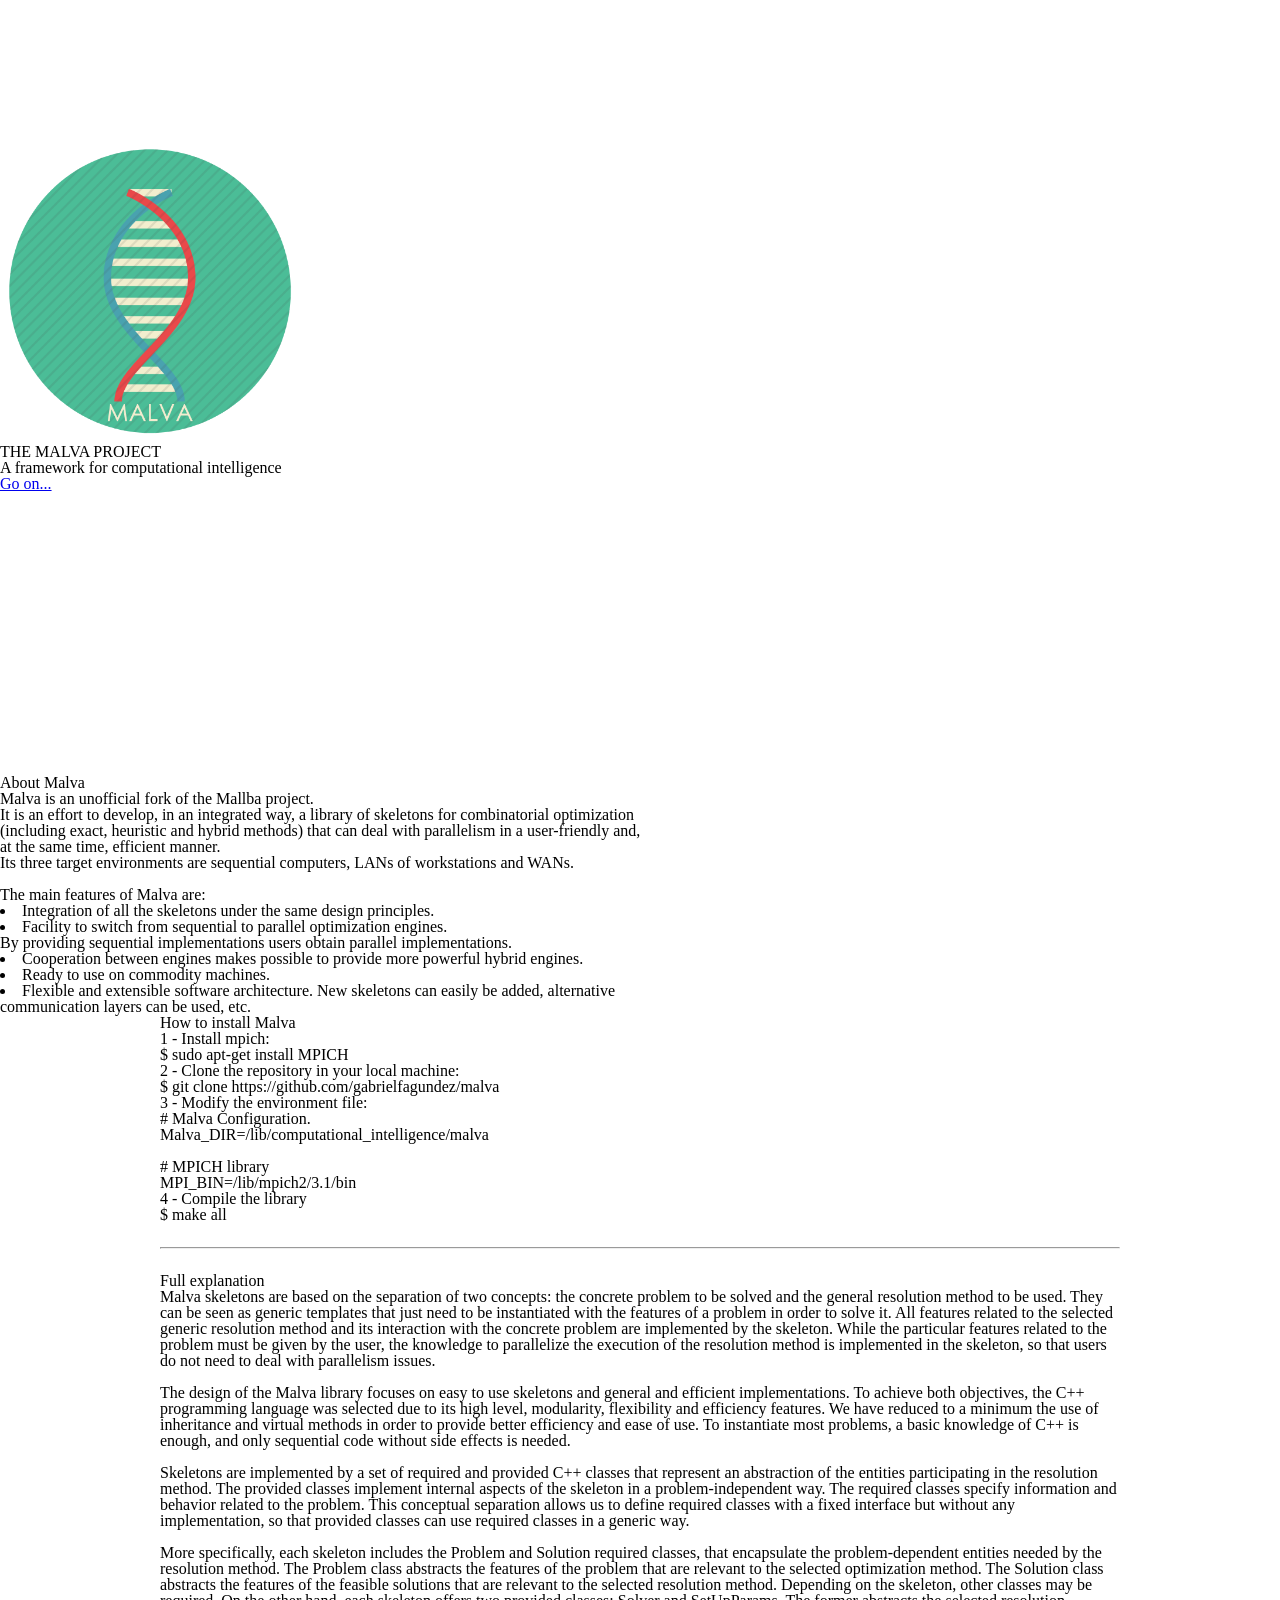
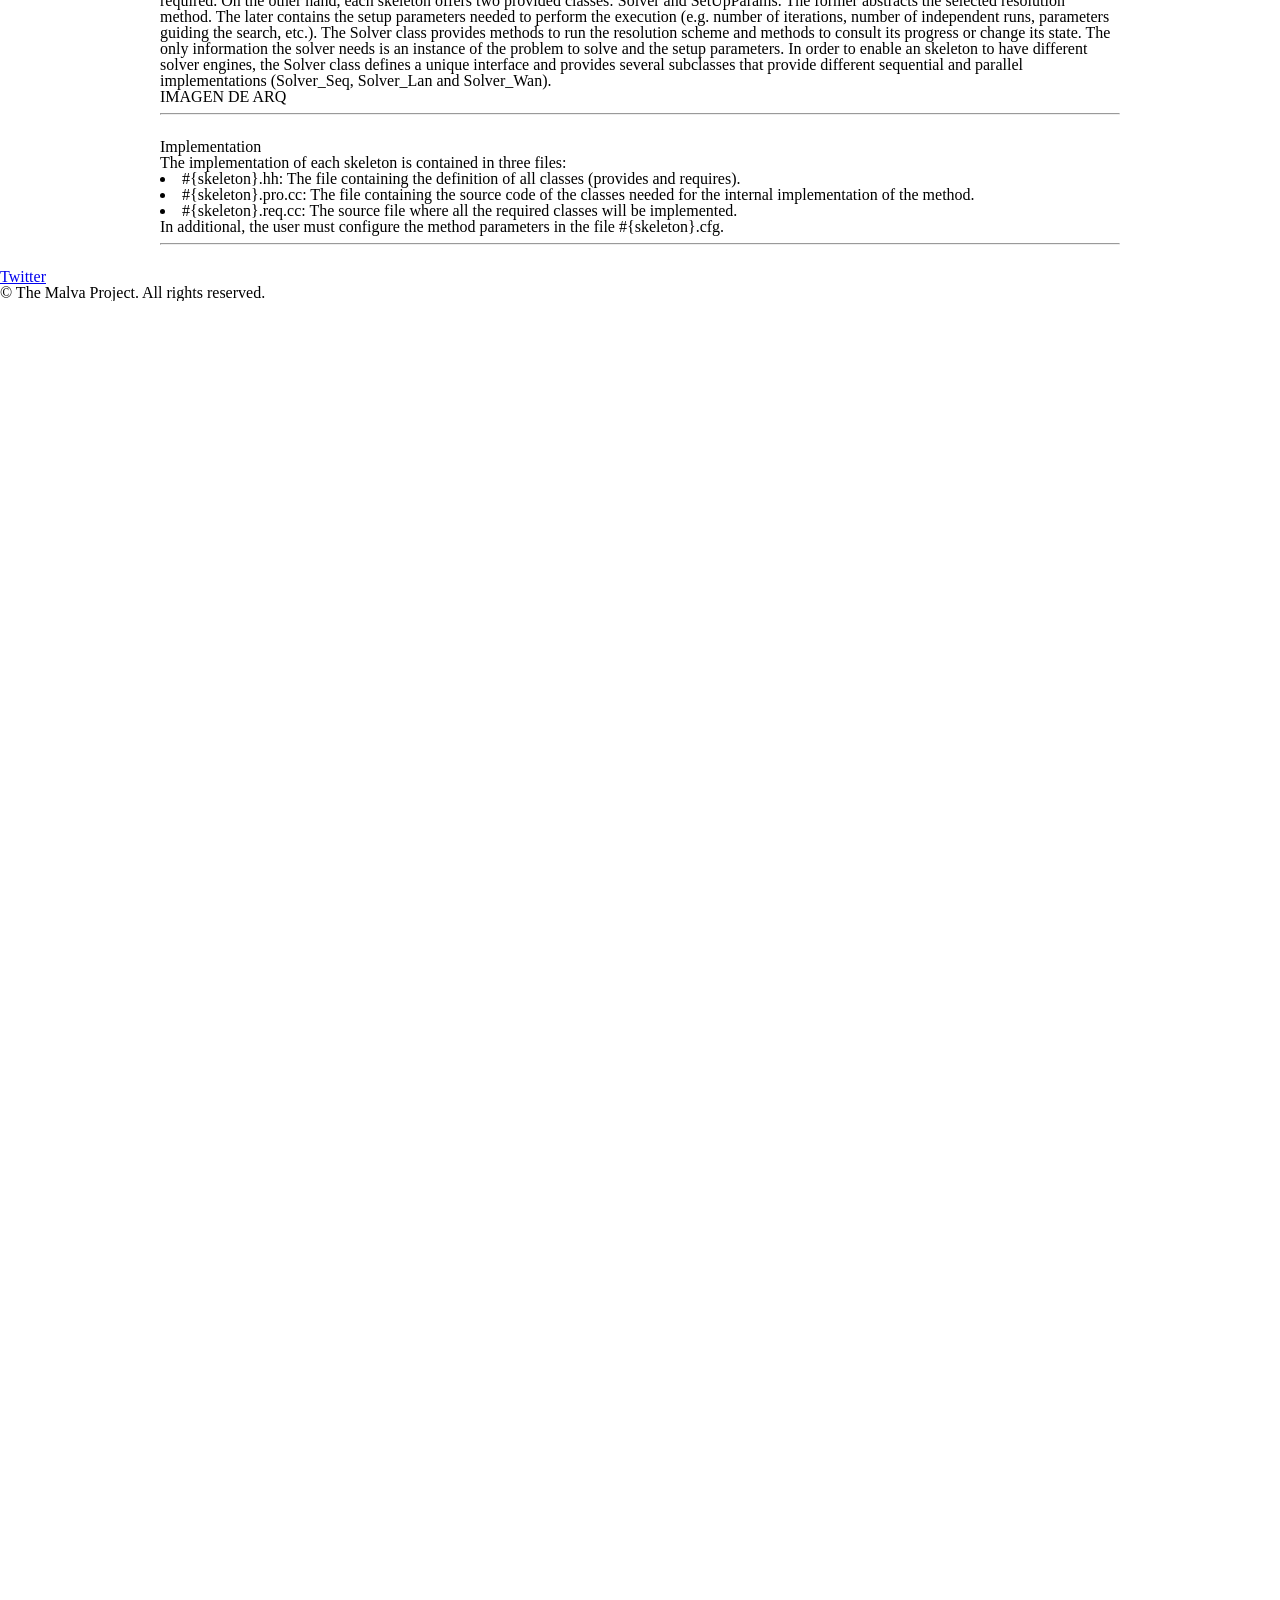
==== index.html @ e1593928 "Reorder second section" ====
<!DOCTYPE HTML>
<html>
	<head>
		<title>The Malva Project</title>
		<meta http-equiv="content-type" content="text/html; charset=utf-8" />
		<meta name="description" content="" />
		<meta name="keywords" content="" />
		<link href="http://fonts.googleapis.com/css?family=Source+Sans+Pro:300,400,600,300italic" rel="stylesheet" type="text/css" />
		<!--[if lte IE 8]><script src="css/ie/html5shiv.js"></script><![endif]-->
		<script src="js/jquery.min.js"></script>
		<script src="js/jquery.poptrox.min.js"></script>
		<script src="js/skel.min.js"></script>
		<script src="js/init.js"></script>
		<noscript>
			<link rel="stylesheet" href="css/skel-noscript.css" />
			<link rel="stylesheet" href="css/style.css" />
		</noscript>
		<!--[if lte IE 8]><link rel="stylesheet" href="css/ie/v8.css" /><![endif]-->
	</head>
	<body>

		<!-- Header -->
			<section id="header">
				<header>
                    <img src="images/malva/malva_icon.png" width="300px" height="300px">
					<h1>THE MALVA PROJECT</h1>
					<p>A framework for computational intelligence</p>
				</header>
				<footer>
					<a href="#banner" class="button style2 scrolly scrolly-centered">Go on...</a>
				</footer>
			</section>
		
		<!-- Banner -->
			<section id="banner">
				<header>
					<h2>About Malva</h2>
				</header>
				<p>
                    Malva is an unofficial fork of the Mallba project. <br/>
                    It is an effort to develop, in an integrated way, a library of skeletons for combinatorial optimization <br/>
                    (including exact, heuristic and hybrid methods) that can deal with parallelism in a user-friendly and, <br/>
                    at the same time, efficient manner.
                    <br/>
                    Its three target environments are sequential computers, LANs of workstations and WANs.
				</p>
                <br>

                <h3>The main features of Malva are:</h3>

                <li>Integration of all the skeletons under the same design principles.</li>
                <li>Facility to switch from sequential to parallel optimization engines. <br />
                    By providing sequential implementations users obtain parallel implementations.</li>
                <li>Cooperation between engines makes possible to provide more powerful hybrid engines.</li>
                <li>Ready to use on commodity machines.</li>
                <li>Flexible and extensible software architecture. New skeletons can easily be added, alternative <br />
                    communication layers can be used, etc.</li>

			</section>
		
		<!-- Generic -->

			<article class="container box style3">
				<header>
					<h2>How to install Malva</h2>
				</header>
                <p>1 - Install mpich:</p>
                <div class="with-border">
                    $ sudo apt-get install MPICH
                </div>

                <p>2 - Clone the repository in your local machine:</p>
                <div class="with-border">
                    $ git clone https://github.com/gabrielfagundez/malva
                </div>

                <p>3 - Modify the environment file:</p>
                <div class="with-border">
                    # Malva Configuration.<br/>
                    Malva_DIR=/lib/computational_intelligence/malva<br/>
                    <br/>
                    # MPICH library<br/>
                    MPI_BIN=/lib/mpich2/3.1/bin<br/>
                </div>

                <p>4 - Compile the library</p>
                <div class="with-border">
                    $ make all
                </div>

                <br/>
                <hr />
                <br/>

				<section>
                    <header>
                        <h2>Full explanation</h2>
                    </header>

                    <div class="full-explanation">
                        Malva skeletons are based on the separation of two concepts: the concrete problem to be solved and
                        the general resolution method to be used. They can be seen as generic templates that just need
                        to be instantiated with the features of a problem in order to solve it. All features related to
                        the selected generic resolution method and its interaction with the concrete problem are
                        implemented by the skeleton. While the particular features related to the problem must be given
                        by the user, the knowledge to parallelize the execution of the resolution method is implemented
                        in the skeleton, so that users do not need to deal with parallelism issues.

                        <br />
                        <br />
                        The design of the Malva library focuses on easy to use skeletons and general and efficient
                        implementations. To achieve both objectives, the C++ programming language was selected due to
                        its high level, modularity, flexibility and efficiency features. We have reduced to a minimum
                        the use of inheritance and virtual methods in order to provide better efficiency and ease of use.
                        To instantiate most problems, a basic knowledge of C++ is enough, and only sequential code
                        without side effects is needed.

                        <br />
                        <br />
                        Skeletons are implemented by a set of required and provided C++ classes that represent an
                        abstraction of the entities participating in the resolution method. The provided classes
                        implement internal aspects of the skeleton in a problem-independent way. The required classes
                        specify information and behavior related to the problem. This conceptual separation allows us
                        to define required classes with a fixed interface but without any implementation, so that provided
                        classes can use required classes in a generic way.

                        <br />
                        <br />
                        More specifically, each skeleton includes the Problem and Solution required classes, that
                        encapsulate the problem-dependent entities needed by the resolution method. The Problem class
                        abstracts the features of the problem that are relevant to the selected optimization method.
                        The Solution class abstracts the features of the feasible solutions that are relevant to the
                        selected resolution method. Depending on the skeleton, other classes may be required. On the
                        other hand, each skeleton offers two provided classes: Solver and SetUpParams. The former abstracts
                        the selected resolution method. The later contains the setup parameters needed to perform the
                        execution (e.g. number of iterations, number of independent runs, parameters guiding the search,
                        etc.). The Solver class provides methods to run the resolution scheme and methods to consult
                        its progress or change its state. The only information the solver needs is an instance of the
                        problem to solve and the setup parameters. In order to enable an skeleton to have different
                        solver engines, the Solver class defines a unique interface and provides several subclasses
                        that provide different sequential and parallel implementations (Solver_Seq, Solver_Lan and Solver_Wan).

                        <br />

                        IMAGEN DE ARQ
                    </div>
				</section>

                <hr />
                <br/>


                <section>
					<header>
						<h3>Implementation</h3>
					</header>
                    <div class="full-explanation">
                        <strong>The implementation of each skeleton is contained in three files:</strong>
                        <li>#{skeleton}.hh: The file containing the definition of all classes (provides and requires).</li>
                        <li>#{skeleton}.pro.cc: The file containing the source code of the classes needed for the  internal
                            implementation of the method.</li>
                        <li>#{skeleton}.req.cc: The source file where all the required classes will be implemented.</li>
                        In additional, the user must configure the method parameters in the file #{skeleton}.cfg.</li>
                    </div>

				</section>

                <hr />
                <br/>
			</article>

		
		<section id="footer">
			<ul class="icons">
				<li><a href="http://twitter.com/TheMalvaProject" class="fa fa-twitter solo"><span>Twitter</span></a></li>
				<!--<li><a href="#" class="fa fa-facebook solo"><span>Facebook</span></a></li>-->
				<!--<li><a href="#" class="fa fa-google-plus solo"><span>Google+</span></a></li>-->
				<!--<li><a href="#" class="fa fa-pinterest solo"><span>Pinterest</span></a></li>-->
				<!--<li><a href="#" class="fa fa-dribbble solo"><span>Dribbble</span></a></li>-->
				<!--<li><a href="#" class="fa fa-linkedin solo"><span>LinkedIn</span></a></li>-->
			</ul>
			<div class="copyright">
				<ul class="menu">
					<li>&copy; The Malva Project. All rights reserved.</li>
				</ul>
			</div>
		</section>
	</body>
</html>
---- css/skel-noscript.css ----
/* Resets (http://meyerweb.com/eric/tools/css/reset/ | v2.0 | 20110126 | License: none (public domain)) */

	html,body,div,span,applet,object,iframe,h1,h2,h3,h4,h5,h6,p,blockquote,pre,a,abbr,acronym,address,big,cite,code,del,dfn,em,img,ins,kbd,q,s,samp,small,strike,strong,sub,sup,tt,var,b,u,i,center,dl,dt,dd,ol,ul,li,fieldset,form,label,legend,table,caption,tbody,tfoot,thead,tr,th,td,article,aside,canvas,details,embed,figure,figcaption,footer,header,hgroup,menu,nav,output,ruby,section,summary,time,mark,audio,video{margin:0;padding:0;border:0;font-size:100%;font:inherit;vertical-align:baseline;}article,aside,details,figcaption,figure,footer,header,hgroup,menu,nav,section{display:block;}body{line-height:1;}ol,ul{list-style:none;}blockquote,q{quotes:none;}blockquote:before,blockquote:after,q:before,q:after{content:'';content:none;}table{border-collapse:collapse;border-spacing:0;}body{-webkit-text-size-adjust:none}

/* Box Model */

	*, *:before, *:after {
		-moz-box-sizing: border-box;
		-webkit-box-sizing: border-box;
		-o-box-sizing: border-box;
		-ms-box-sizing: border-box;
		box-sizing: border-box;
	}

/* Container */

	body {
		min-width: 1200px;
	}

	.container {
		width: 1200px;
		margin-left: auto;
		margin-right: auto;
	}

	/* Modifiers */
	
		.container.small {
			width: 900px;
		}

		.container.big {
			width: 100%;
			max-width: 1500px;
			min-width: 1200px;
		}

/* Grid */

	/* Cells */

		.\31 2u { width: 100% }
		.\31 1u { width: 91.6666666667% }
		.\31 0u { width: 83.3333333333% }
		.\39 u { width: 75% }
		.\38 u { width: 66.6666666667% }
		.\37 u { width: 58.3333333333% }
		.\36 u { width: 50% }
		.\35 u { width: 41.6666666667% }
		.\34 u { width: 33.3333333333% }
		.\33 u { width: 25% }
		.\32 u { width: 16.6666666667% }
		.\31 u { width: 8.3333333333% }
		.\-11u { margin-left: 91.6666666667% }
		.\-10u { margin-left: 83.3333333333% }
		.\-9u { margin-left: 75% }
		.\-8u { margin-left: 66.6666666667% }
		.\-7u { margin-left: 58.3333333333% }
		.\-6u { margin-left: 50% }
		.\-5u { margin-left: 41.6666666667% }
		.\-4u { margin-left: 33.3333333333% }
		.\-3u { margin-left: 25% }
		.\-2u { margin-left: 16.6666666667% }
		.\-1u { margin-left: 8.3333333333% }

		.row > * {
			padding: 50px 0 0 50px;
			float: left;
			-moz-box-sizing: border-box;
			-webkit-box-sizing: border-box;
			-o-box-sizing: border-box;
			-ms-box-sizing: border-box;
			box-sizing: border-box;
		}

		.row + .row > * {
			padding-top: 50px;
		}

		.row {
			margin-left: -50px;
		}

	/* Rows */

		.row:after {
			content: '';
			display: block;
			clear: both;
			height: 0;
		}

		.row:first-child > * {
			padding-top: 0;
		}

		.row > * {
			padding-top: 0;
		}

		/* Modifiers */

			/* Flush */

				.row.flush {
					margin-left: 0;
				}

				.row.flush > * {
					padding: 0 !important;
				}

			/* Quarter */

				.row.quarter > * {
					padding: 12.5px 0 0 12.5px;
				}

				.row.quarter + .row.quarter > * {
					padding-top: 12.5px;
				}

				.row.quarter {
					margin-left: -12.5px;
				}

			/* Half */

				.row.half > * {
					padding: 25px 0 0 25px;
				}

				.row.half + .row.half > * {
					padding-top: 25px;
				}

				.row.half {
					margin-left: -25px;
				}

			/* One and (a) Half */

				.row.oneandhalf > * {
					padding: 75px 0 0 75px;
				}

				.row.oneandhalf + .row.oneandhalf > * {
					padding-top: 75px;
				}

				.row.oneandhalf {
					margin-left: -75px;
				}

			/* Double */

				.row.double > * {
					padding: 100px 0 0 100px;
				}

				.row.double + .row.double > * {
					padding-top: 100px;
				}

				.row.double {
					margin-left: -100px;
				}
---- css/style.css ----
@charset 'UTF-8';

@font-face{font-family:'FontAwesome';src:url('font/fontawesome-webfont.eot?v=4.0.1');src:url('font/fontawesome-webfont.eot?#iefix&v=4.0.1') format('embedded-opentype'),url('font/fontawesome-webfont.woff?v=4.0.1') format('woff'),url('font/fontawesome-webfont.ttf?v=4.0.1') format('truetype'),url('font/fontawesome-webfont.svg?v=4.0.1#fontawesomeregular') format('svg');font-weight:normal;font-style:normal}

/*
	Overflow 1.1 by HTML5 UP
	html5up.net | @n33co
	Free for personal and commercial use under the CCA 3.0 license (html5up.net/license)
*/

/*********************************************************************************/
/* Basic                                                                         */
/*********************************************************************************/

	body
	{
		background: #183026 url('../images/bg.jpg') no-repeat;
		background-size: cover;
		background-position: center 0;
		background-attachment: fixed;
	}

	body,input,textarea,select
	{
		font-family: 'Source Sans Pro', sans-serif;
		font-size: 18pt;
		line-height: 1.75em;
		font-weight: 300;
		letter-spacing: 1px;
		color: #3a3939;
		text-shadow: 0 0 0.5px rgba(58,57,57,0.25);
		-webkit-text-stroke: 0.25px;
	}

	h1,h2,h3,h4,h5,h6
	{
		font-weight: 400;
		text-transform: uppercase;
		line-height: 1.75em;
	}
	
		h1 a, h2 a, h3 a, h4 a, h5 a, h6 a
		{
			color: inherit;
			text-decoration: none;
		}
		
	h2
	{
		font-size: 1.25em;
		letter-spacing: 8px;
	}
	
	h3
	{
		font-size: 1em;
		letter-spacing: 5px;
	}
		
	strong, b
	{
		font-weight: 400;
	}
	
	em, i
	{
		font-style: italic;
	}

	a
	{
		color: #35b88f;
		text-shadow: 0 0 0.5px rgba(53,184,143,0.25);
		-moz-transition: border-color 0.35s ease-in-out, color 0.35s ease-in-out;
		-webkit-transition: border-color 0.35s ease-in-out, color 0.35s ease-in-out;
		-o-transition: border-color 0.35s ease-in-out, color 0.35s ease-in-out;
		-ms-transition: border-color 0.35s ease-in-out, color 0.35s ease-in-out;
		transition: border-color 0.35s ease-in-out, color 0.35s ease-in-out;
		text-decoration: none;
		border-bottom: dotted 1px rgba(53,184,143,0.5);
	}
	
		a:hover
		{
			border-bottom-color: rgba(53,184,143,0);
		}

	sub
	{
		position: relative;
		top: 0.5em;
		font-size: 0.8em;
	}
	
	sup
	{
		position: relative;
		top: -0.5em;
		font-size: 0.8em;
	}
	
	hr
	{
		border: 0;
		border-top: solid 1px #dad9d9;
		margin: 2em 0 2em 0;
	}
	
	blockquote
	{
		border-left: solid 0.5em #eae9e9;
		padding: 1em 0 1em 2em;
		font-style: italic;
	}
	
	p, ul, ol, dl, table
	{
		margin-bottom: 1em;
	}

	header
	{
		margin-bottom: 1em;
	}
	
		header p
		{
			display: block;
			margin: 0.5em 0 0 0;
			padding: 0 0 1.5em 0;
		}
		
	footer
	{
		margin-top: 1em;
	}

	br.clear
	{
		clear: both;
	}

	/* Sections/Articles */
	
		section,
		article
		{
			margin-bottom: 3em;
		}
		
		section > :last-child,
		article > :last-child
		{
			margin-bottom: 0;
		}

		section:last-child,
		article:last-child
		{
			margin-bottom: 0;
		}

		.row > section,
		.row > article
		{
			margin-bottom: 0;
		}

	/* Images */

		.image
		{
			display: inline-block;
			border: 0;
		}
		
			.image img
			{
				display: block;
				width: 100%;
			}

			.image.featured
			{
				display: block;
				width: 100%;
				margin: 0 0 2em 0;
			}
			
			.image.full
			{
				display: block;
				width: 100%;
			}
			
			.image.left
			{
				float: left;
				margin: 0 2em 2em 0;
			}
			
			.image.centered
			{
				display: block;
				margin: 0 0 2em 0;
			}

				.image.centered img
				{
					margin: 0 auto;
					width: auto;
				}

	/* Lists */

		ul.default
		{
			list-style: disc;
			padding-left: 1em;
		}
		
			ul.default li
			{
				padding-left: 1.5em;
				margin-top: 1.5em;
			}		
			
			ul.default li:first-child
			{
				margin-top: 0;
			}

		ul.icons
		{
			cursor: default;
		}	
		
			ul.icons li
			{
				display: inline-block;
			}
			
				ul.icons a
				{
					display: inline-block;
					width: 2.5em;
					height: 2.5em;
					line-height: 2.5em;
					text-align: center;
					border: 0;
				}

		ul.menu
		{
			cursor: default;
		}
		
			ul.menu li
			{
				display: inline-block;
				line-height: 1em;
				border-left: solid 1px #dad9d9;
				padding: 0 0 0 0.5em;
				margin: 0 0 0 0.5em;
			}
			
			ul.menu li:first-child
			{
				border-left: 0;
				padding-left: 0;
				margin-left: 0;
			}

		ul.actions
		{
			cursor: default;
		}
		
			ul.actions li
			{
				display: inline-block;
				margin: 0 0 0 0.5em;
			}
			
			ul.actions li:first-child
			{
				margin-left: 0;
			}

		ol.default
		{
			list-style: decimal;
			padding-left: 1.25em;
		}

			ol.default li
			{
				padding-left: 1.25em;
				margin-top: 1.5em;
			}

			ul.default li:first-child
			{
				margin-top: 0;
			}

	/* Forms */

		form
		{
		}
		
			form label
			{
				display: block;
				margin: 0 0 0.5em 0;
			}
		
			form input.button,
			form input.text,
			form select,
			form textarea
			{
				-webkit-appearance: none;
				display: block;
				border: 0;
				background: #f5f5f5;
				width: 100%;
				padding: 0.75em;
				-moz-transition: background-color 0.35s ease-in-out;
				-webkit-transition: background-color 0.35s ease-in-out;
				-o-transition: background-color 0.35s ease-in-out;
				-ms-transition: background-color 0.35s ease-in-out;
				transition: background-color 0.35s ease-in-out;
			}

				form input.text:focus,
				form select:focus,
				form textarea:focus
				{
					background: #f2f2f2;
				}
				
				form textarea
				{
					min-height: 12em;
				}

				form .formerize-placeholder
				{
					color: #5a5959 !important;
				}

				form ::-webkit-input-placeholder
				{
					color: #5a5959 !important;
				}

				form :-moz-placeholder
				{
					color: #5a5959 !important;
				}

				form ::-moz-placeholder
				{
					color: #5a5959 !important;
				}

				form :-ms-input-placeholder
				{
					color: #5a5959 !important;
				}

				form ::-moz-focus-inner
				{
					border: 0;
				}

			form input.text,
			form select
			{
				line-height: 1em;
			}

			form ul.actions
			{
				margin-bottom: 0;
				text-align: center;
			}
			
	/* Tables */
	
		.table-wrapper
		{
			width: 100%;
			overflow-x: auto;
			-webkit-overflow-scrolling: touch;
		}
	
		table
		{
			width: 100%;
		}
		
			table.default
			{
				width: 100%;
			}
			
				table.default tbody tr
				{
					border-top: solid 1px #eae9e9;
				}

				table.default tbody tr:first-child
				{
					border-top: 0;
				}
				
				table.default td
				{
					padding: 0.75em 1.25em 0.75em 1.25em;
				}
				
				table.default th
				{
					text-align: left;
					font-weight: 400;
					padding: 0.75em 1.25em 0.75em 1.25em;
				}
			
				table.default thead
				{
					background: #f5f5f5;
				}
				
				table.default tfoot
				{
				}
				
				table.default tbody
				{
				}

	/* Buttons */
		
		.button
		{
			position: relative;
			display: inline-block;
			border: 0;
			background: #35b88f;
			color: #fff;
			text-shadow: 0 0 0.5px rgba(255,255,255,0.25);
			cursor: pointer;
			text-decoration: none;
			outline: 0;
			padding: 1em 3em 1em 3em;
			text-align: center;
			border-radius: 3em;
			font-weight: 400;
			-moz-transition: background-color 0.35s ease-in-out, color 0.35s ease-in-out;
			-webkit-transition: background-color 0.35s ease-in-out, color 0.35s ease-in-out;
			-o-transition: background-color 0.35s ease-in-out, color 0.35s ease-in-out;
			-ms-transition: background-color 0.35s ease-in-out, color 0.35s ease-in-out;
			transition: background-color 0.35s ease-in-out, color 0.35s ease-in-out;
		}

			.button:hover
			{
				background: #45c89f;
			}
		
			.button.style2
			{
				color: #3a3939;
				background: #fff;
				box-shadow: inset 0 0 0 1px #fff;
			}

				.button.style2:hover
				{
					background: rgba(255,255,255,0.1);
					color: #fff !important;
					text-shadow: 0 0 0.5px rgba(255,255,255,0.25) !important;
				}
				
				.button.style2:active
				{
				}
				
			.button.style3
			{
				background: none;
				color: #3a3939;
				box-shadow: inset 0 0 0 1px #dad9d9;
			}
			
				.button.style3:hover
				{
					background: rgba(58,57,57,0.025);
				}

	/* Box */

		.box
		{
			position: relative;
			margin-top: 9em;
			margin-bottom: 0;
		}
		
			.box:after
			{
				content: '';
				display: block;
				position: absolute;
				top: -9em;
				left: 50%;
				height: 9em;
				border-left: solid 1px #fff;
			}
		
			.box:before
			{
				content: '';
				display: block;
				width: 90px;
				height: 66px;
				position: absolute;
				left: 50%;
				top: -4.5em;
				margin-left: -45px;
				margin-top: -33px;
				background: url('images/arrow.svg') no-repeat;
			}
		
			.box :last-child
			{
				margin-bottom: 0;
			}
		
			.box.style1
			{
				background: #fff;
				padding: 3em;
			}
			
				.box.style1 .image
				{
					display: block;
					position: absolute;
					top: 0;
					width: 50%;
					height: 100%;
					background: #152E33;
					overflow: hidden;
				}

					.box.style1 .image img
					{
						position: absolute;
						top: 0;
						height: 100%;
						width: auto;
					}

				.box.style1 .inner
				{
				}

					.box.style1 .inner > :last-child
					{
						margin: 0;
					}
				
				.box.style1.right
				{
				}

					.box.style1.right .image
					{
						left: 0;
					}

						.box.style1.right .image img
						{
							right: 0;
						}
					
					.box.style1.right .inner
					{
						margin-left: 50%;
						padding-left: 3em;
					}
				
				.box.style1.left
				{
				}

					.box.style1.left .image
					{
						right: 0;
					}
					
						.box.style1.left .image img
						{
							left: 0;
						}
					
					.box.style1.left .inner
					{
						margin-right: 50%;
						padding-right: 3em;
					}

			.box.style2
			{
				text-align: center;
			}

				.box.style2 header
				{
					display: inline-block;
					background: #fff;
					padding: 2em 3em 2em 3em;
					margin: 0;
				}

					.box.style2 header p
					{
						padding: 0;
					}
				
				.box.style2 .inner
				{
					position: relative;
					padding: 40px 0 0px 0;
				}

					.box.style2 .inner:after
					{
						content: '';
						display: block;
						position: absolute;
						top: 0;
						left: 50%;
						height: 100%;
						border-left: solid 1px #fff;
					}
					
					.box.style2 .inner .row
					{
						position: relative;
					}
					
						.box.style2 .inner .row:before
						{
							content: '';
							display: block;
							position: absolute;
							top: 50%;
							left: 20px;
							width: -moz-calc(100% - 40px);
							width: -webkit-calc(100% - 40px);
							width: -o-calc(100% - 40px);
							width: -ms-calc(100% - 40px);
							width: calc(100% - 40px);
							border-bottom: solid 1px #fff;
						}

					.box.style2 .inner .image
					{
						position: relative;
						z-index: 1;
						padding: 20px;
					}

			.box.style3
			{
				background: #fff;
				padding: 3em;
			}
			
				.box.style3 header
				{
					text-align: center;
				}

/*********************************************************************************/
/* Icons                                                                         */
/* Powered by Font Awesome by Dave Gandy | http://fontawesome.io                 */
/* Licensed under the SIL OFL 1.1 (font), MIT (CSS)                              */
/*********************************************************************************/

	.fa
	{
		text-decoration: none;
	}

		.fa.solo
		{
		}
		
			.fa.solo span
			{
				display: none;
			}

		.fa:before
		{
			display:inline-block;
			font-family: FontAwesome;
			font-size: 1.25em;
			text-decoration: none;
			font-style: normal;
			font-weight: normal;
			line-height: 1;
			-webkit-font-smoothing:antialiased;
			-moz-osx-font-smoothing:grayscale;
		}

		.fa-lg{font-size:1.3333333333333333em;line-height:.75em;vertical-align:-15%}
		.fa-2x{font-size:2em}
		.fa-3x{font-size:3em}
		.fa-4x{font-size:4em}
		.fa-5x{font-size:5em}
		.fa-fw{width:1.2857142857142858em;text-align:center}
		.fa-ul{padding-left:0;margin-left:2.142857142857143em;list-style-type:none}.fa-ul>li{position:relative}
		.fa-li{position:absolute;left:-2.142857142857143em;width:2.142857142857143em;top:.14285714285714285em;text-align:center}.fa-li.fa-lg{left:-1.8571428571428572em}
		.fa-border{padding:.2em .25em .15em;border:solid .08em #eee;border-radius:.1em}
		.pull-right{float:right}
		.pull-left{float:left}
		.fa.pull-left{margin-right:.3em}
		.fa.pull-right{margin-left:.3em}
		.fa-spin{-webkit-animation:spin 2s infinite linear;-moz-animation:spin 2s infinite linear;-o-animation:spin 2s infinite linear;animation:spin 2s infinite linear}
		@-moz-keyframes spin{0%{-moz-transform:rotate(0deg)} 100%{-moz-transform:rotate(359deg)}}@-webkit-keyframes spin{0%{-webkit-transform:rotate(0deg)} 100%{-webkit-transform:rotate(359deg)}}@-o-keyframes spin{0%{-o-transform:rotate(0deg)} 100%{-o-transform:rotate(359deg)}}@-ms-keyframes spin{0%{-ms-transform:rotate(0deg)} 100%{-ms-transform:rotate(359deg)}}@keyframes spin{0%{transform:rotate(0deg)} 100%{transform:rotate(359deg)}}.fa-rotate-90{filter:progid:DXImageTransform.Microsoft.BasicImage(rotation=1);-webkit-transform:rotate(90deg);-moz-transform:rotate(90deg);-ms-transform:rotate(90deg);-o-transform:rotate(90deg);transform:rotate(90deg)}
		.fa-rotate-180{filter:progid:DXImageTransform.Microsoft.BasicImage(rotation=2);-webkit-transform:rotate(180deg);-moz-transform:rotate(180deg);-ms-transform:rotate(180deg);-o-transform:rotate(180deg);transform:rotate(180deg)}
		.fa-rotate-270{filter:progid:DXImageTransform.Microsoft.BasicImage(rotation=3);-webkit-transform:rotate(270deg);-moz-transform:rotate(270deg);-ms-transform:rotate(270deg);-o-transform:rotate(270deg);transform:rotate(270deg)}
		.fa-flip-horizontal{filter:progid:DXImageTransform.Microsoft.BasicImage(rotation=0, mirror=1);-webkit-transform:scale(-1, 1);-moz-transform:scale(-1, 1);-ms-transform:scale(-1, 1);-o-transform:scale(-1, 1);transform:scale(-1, 1)}
		.fa-flip-vertical{filter:progid:DXImageTransform.Microsoft.BasicImage(rotation=2, mirror=1);-webkit-transform:scale(1, -1);-moz-transform:scale(1, -1);-ms-transform:scale(1, -1);-o-transform:scale(1, -1);transform:scale(1, -1)}
		.fa-stack{position:relative;display:inline-block;width:2em;height:2em;line-height:2em;vertical-align:middle}
		.fa-stack-1x,.fa-stack-2x{position:absolute;left:0;width:100%;text-align:center}
		.fa-stack-1x{line-height:inherit}
		.fa-stack-2x{font-size:2em}
		.fa-inverse{color:#fff}
		.fa-glass:before{content:"\f000"}
		.fa-music:before{content:"\f001"}
		.fa-search:before{content:"\f002"}
		.fa-envelope-o:before{content:"\f003"}
		.fa-heart:before{content:"\f004"}
		.fa-star:before{content:"\f005"}
		.fa-star-o:before{content:"\f006"}
		.fa-user:before{content:"\f007"}
		.fa-film:before{content:"\f008"}
		.fa-th-large:before{content:"\f009"}
		.fa-th:before{content:"\f00a"}
		.fa-th-list:before{content:"\f00b"}
		.fa-check:before{content:"\f00c"}
		.fa-times:before{content:"\f00d"}
		.fa-search-plus:before{content:"\f00e"}
		.fa-search-minus:before{content:"\f010"}
		.fa-power-off:before{content:"\f011"}
		.fa-signal:before{content:"\f012"}
		.fa-gear:before,.fa-cog:before{content:"\f013"}
		.fa-trash-o:before{content:"\f014"}
		.fa-home:before{content:"\f015"}
		.fa-file-o:before{content:"\f016"}
		.fa-clock-o:before{content:"\f017"}
		.fa-road:before{content:"\f018"}
		.fa-download:before{content:"\f019"}
		.fa-arrow-circle-o-down:before{content:"\f01a"}
		.fa-arrow-circle-o-up:before{content:"\f01b"}
		.fa-inbox:before{content:"\f01c"}
		.fa-play-circle-o:before{content:"\f01d"}
		.fa-rotate-right:before,.fa-repeat:before{content:"\f01e"}
		.fa-refresh:before{content:"\f021"}
		.fa-list-alt:before{content:"\f022"}
		.fa-lock:before{content:"\f023"}
		.fa-flag:before{content:"\f024"}
		.fa-headphones:before{content:"\f025"}
		.fa-volume-off:before{content:"\f026"}
		.fa-volume-down:before{content:"\f027"}
		.fa-volume-up:before{content:"\f028"}
		.fa-qrcode:before{content:"\f029"}
		.fa-barcode:before{content:"\f02a"}
		.fa-tag:before{content:"\f02b"}
		.fa-tags:before{content:"\f02c"}
		.fa-book:before{content:"\f02d"}
		.fa-bookmark:before{content:"\f02e"}
		.fa-print:before{content:"\f02f"}
		.fa-camera:before{content:"\f030"}
		.fa-font:before{content:"\f031"}
		.fa-bold:before{content:"\f032"}
		.fa-italic:before{content:"\f033"}
		.fa-text-height:before{content:"\f034"}
		.fa-text-width:before{content:"\f035"}
		.fa-align-left:before{content:"\f036"}
		.fa-align-center:before{content:"\f037"}
		.fa-align-right:before{content:"\f038"}
		.fa-align-justify:before{content:"\f039"}
		.fa-list:before{content:"\f03a"}
		.fa-dedent:before,.fa-outdent:before{content:"\f03b"}
		.fa-indent:before{content:"\f03c"}
		.fa-video-camera:before{content:"\f03d"}
		.fa-picture-o:before{content:"\f03e"}
		.fa-pencil:before{content:"\f040"}
		.fa-map-marker:before{content:"\f041"}
		.fa-adjust:before{content:"\f042"}
		.fa-tint:before{content:"\f043"}
		.fa-edit:before,.fa-pencil-square-o:before{content:"\f044"}
		.fa-share-square-o:before{content:"\f045"}
		.fa-check-square-o:before{content:"\f046"}
		.fa-move:before{content:"\f047"}
		.fa-step-backward:before{content:"\f048"}
		.fa-fast-backward:before{content:"\f049"}
		.fa-backward:before{content:"\f04a"}
		.fa-play:before{content:"\f04b"}
		.fa-pause:before{content:"\f04c"}
		.fa-stop:before{content:"\f04d"}
		.fa-forward:before{content:"\f04e"}
		.fa-fast-forward:before{content:"\f050"}
		.fa-step-forward:before{content:"\f051"}
		.fa-eject:before{content:"\f052"}
		.fa-chevron-left:before{content:"\f053"}
		.fa-chevron-right:before{content:"\f054"}
		.fa-plus-circle:before{content:"\f055"}
		.fa-minus-circle:before{content:"\f056"}
		.fa-times-circle:before{content:"\f057"}
		.fa-check-circle:before{content:"\f058"}
		.fa-question-circle:before{content:"\f059"}
		.fa-info-circle:before{content:"\f05a"}
		.fa-crosshairs:before{content:"\f05b"}
		.fa-times-circle-o:before{content:"\f05c"}
		.fa-check-circle-o:before{content:"\f05d"}
		.fa-ban:before{content:"\f05e"}
		.fa-arrow-left:before{content:"\f060"}
		.fa-arrow-right:before{content:"\f061"}
		.fa-arrow-up:before{content:"\f062"}
		.fa-arrow-down:before{content:"\f063"}
		.fa-mail-forward:before,.fa-share:before{content:"\f064"}
		.fa-resize-full:before{content:"\f065"}
		.fa-resize-small:before{content:"\f066"}
		.fa-plus:before{content:"\f067"}
		.fa-minus:before{content:"\f068"}
		.fa-asterisk:before{content:"\f069"}
		.fa-exclamation-circle:before{content:"\f06a"}
		.fa-gift:before{content:"\f06b"}
		.fa-leaf:before{content:"\f06c"}
		.fa-fire:before{content:"\f06d"}
		.fa-eye:before{content:"\f06e"}
		.fa-eye-slash:before{content:"\f070"}
		.fa-warning:before,.fa-exclamation-triangle:before{content:"\f071"}
		.fa-plane:before{content:"\f072"}
		.fa-calendar:before{content:"\f073"}
		.fa-random:before{content:"\f074"}
		.fa-comment:before{content:"\f075"}
		.fa-magnet:before{content:"\f076"}
		.fa-chevron-up:before{content:"\f077"}
		.fa-chevron-down:before{content:"\f078"}
		.fa-retweet:before{content:"\f079"}
		.fa-shopping-cart:before{content:"\f07a"}
		.fa-folder:before{content:"\f07b"}
		.fa-folder-open:before{content:"\f07c"}
		.fa-resize-vertical:before{content:"\f07d"}
		.fa-resize-horizontal:before{content:"\f07e"}
		.fa-bar-chart-o:before{content:"\f080"}
		.fa-twitter-square:before{content:"\f081"}
		.fa-facebook-square:before{content:"\f082"}
		.fa-camera-retro:before{content:"\f083"}
		.fa-key:before{content:"\f084"}
		.fa-gears:before,.fa-cogs:before{content:"\f085"}
		.fa-comments:before{content:"\f086"}
		.fa-thumbs-o-up:before{content:"\f087"}
		.fa-thumbs-o-down:before{content:"\f088"}
		.fa-star-half:before{content:"\f089"}
		.fa-heart-o:before{content:"\f08a"}
		.fa-sign-out:before{content:"\f08b"}
		.fa-linkedin-square:before{content:"\f08c"}
		.fa-thumb-tack:before{content:"\f08d"}
		.fa-external-link:before{content:"\f08e"}
		.fa-sign-in:before{content:"\f090"}
		.fa-trophy:before{content:"\f091"}
		.fa-github-square:before{content:"\f092"}
		.fa-upload:before{content:"\f093"}
		.fa-lemon-o:before{content:"\f094"}
		.fa-phone:before{content:"\f095"}
		.fa-square-o:before{content:"\f096"}
		.fa-bookmark-o:before{content:"\f097"}
		.fa-phone-square:before{content:"\f098"}
		.fa-twitter:before{content:"\f099"}
		.fa-facebook:before{content:"\f09a"}
		.fa-github:before{content:"\f09b"}
		.fa-unlock:before{content:"\f09c"}
		.fa-credit-card:before{content:"\f09d"}
		.fa-rss:before{content:"\f09e"}
		.fa-hdd-o:before{content:"\f0a0"}
		.fa-bullhorn:before{content:"\f0a1"}
		.fa-bell:before{content:"\f0f3"}
		.fa-certificate:before{content:"\f0a3"}
		.fa-hand-o-right:before{content:"\f0a4"}
		.fa-hand-o-left:before{content:"\f0a5"}
		.fa-hand-o-up:before{content:"\f0a6"}
		.fa-hand-o-down:before{content:"\f0a7"}
		.fa-arrow-circle-left:before{content:"\f0a8"}
		.fa-arrow-circle-right:before{content:"\f0a9"}
		.fa-arrow-circle-up:before{content:"\f0aa"}
		.fa-arrow-circle-down:before{content:"\f0ab"}
		.fa-globe:before{content:"\f0ac"}
		.fa-wrench:before{content:"\f0ad"}
		.fa-tasks:before{content:"\f0ae"}
		.fa-filter:before{content:"\f0b0"}
		.fa-briefcase:before{content:"\f0b1"}
		.fa-fullscreen:before{content:"\f0b2"}
		.fa-group:before{content:"\f0c0"}
		.fa-chain:before,.fa-link:before{content:"\f0c1"}
		.fa-cloud:before{content:"\f0c2"}
		.fa-flask:before{content:"\f0c3"}
		.fa-cut:before,.fa-scissors:before{content:"\f0c4"}
		.fa-copy:before,.fa-files-o:before{content:"\f0c5"}
		.fa-paperclip:before{content:"\f0c6"}
		.fa-save:before,.fa-floppy-o:before{content:"\f0c7"}
		.fa-square:before{content:"\f0c8"}
		.fa-reorder:before{content:"\f0c9"}
		.fa-list-ul:before{content:"\f0ca"}
		.fa-list-ol:before{content:"\f0cb"}
		.fa-strikethrough:before{content:"\f0cc"}
		.fa-underline:before{content:"\f0cd"}
		.fa-table:before{content:"\f0ce"}
		.fa-magic:before{content:"\f0d0"}
		.fa-truck:before{content:"\f0d1"}
		.fa-pinterest:before{content:"\f0d2"}
		.fa-pinterest-square:before{content:"\f0d3"}
		.fa-google-plus-square:before{content:"\f0d4"}
		.fa-google-plus:before{content:"\f0d5"}
		.fa-money:before{content:"\f0d6"}
		.fa-caret-down:before{content:"\f0d7"}
		.fa-caret-up:before{content:"\f0d8"}
		.fa-caret-left:before{content:"\f0d9"}
		.fa-caret-right:before{content:"\f0da"}
		.fa-columns:before{content:"\f0db"}
		.fa-unsorted:before,.fa-sort:before{content:"\f0dc"}
		.fa-sort-down:before,.fa-sort-asc:before{content:"\f0dd"}
		.fa-sort-up:before,.fa-sort-desc:before{content:"\f0de"}
		.fa-envelope:before{content:"\f0e0"}
		.fa-linkedin:before{content:"\f0e1"}
		.fa-rotate-left:before,.fa-undo:before{content:"\f0e2"}
		.fa-legal:before,.fa-gavel:before{content:"\f0e3"}
		.fa-dashboard:before,.fa-tachometer:before{content:"\f0e4"}
		.fa-comment-o:before{content:"\f0e5"}
		.fa-comments-o:before{content:"\f0e6"}
		.fa-flash:before,.fa-bolt:before{content:"\f0e7"}
		.fa-sitemap:before{content:"\f0e8"}
		.fa-umbrella:before{content:"\f0e9"}
		.fa-paste:before,.fa-clipboard:before{content:"\f0ea"}
		.fa-lightbulb-o:before{content:"\f0eb"}
		.fa-exchange:before{content:"\f0ec"}
		.fa-cloud-download:before{content:"\f0ed"}
		.fa-cloud-upload:before{content:"\f0ee"}
		.fa-user-md:before{content:"\f0f0"}
		.fa-stethoscope:before{content:"\f0f1"}
		.fa-suitcase:before{content:"\f0f2"}
		.fa-bell-o:before{content:"\f0a2"}
		.fa-coffee:before{content:"\f0f4"}
		.fa-cutlery:before{content:"\f0f5"}
		.fa-file-text-o:before{content:"\f0f6"}
		.fa-building:before{content:"\f0f7"}
		.fa-hospital:before{content:"\f0f8"}
		.fa-ambulance:before{content:"\f0f9"}
		.fa-medkit:before{content:"\f0fa"}
		.fa-fighter-jet:before{content:"\f0fb"}
		.fa-beer:before{content:"\f0fc"}
		.fa-h-square:before{content:"\f0fd"}
		.fa-plus-square:before{content:"\f0fe"}
		.fa-angle-double-left:before{content:"\f100"}
		.fa-angle-double-right:before{content:"\f101"}
		.fa-angle-double-up:before{content:"\f102"}
		.fa-angle-double-down:before{content:"\f103"}
		.fa-angle-left:before{content:"\f104"}
		.fa-angle-right:before{content:"\f105"}
		.fa-angle-up:before{content:"\f106"}
		.fa-angle-down:before{content:"\f107"}
		.fa-desktop:before{content:"\f108"}
		.fa-laptop:before{content:"\f109"}
		.fa-tablet:before{content:"\f10a"}
		.fa-mobile-phone:before,.fa-mobile:before{content:"\f10b"}
		.fa-circle-o:before{content:"\f10c"}
		.fa-quote-left:before{content:"\f10d"}
		.fa-quote-right:before{content:"\f10e"}
		.fa-spinner:before{content:"\f110"}
		.fa-circle:before{content:"\f111"}
		.fa-mail-reply:before,.fa-reply:before{content:"\f112"}
		.fa-github-alt:before{content:"\f113"}
		.fa-folder-o:before{content:"\f114"}
		.fa-folder-open-o:before{content:"\f115"}
		.fa-expand-o:before{content:"\f116"}
		.fa-collapse-o:before{content:"\f117"}
		.fa-smile-o:before{content:"\f118"}
		.fa-frown-o:before{content:"\f119"}
		.fa-meh-o:before{content:"\f11a"}
		.fa-gamepad:before{content:"\f11b"}
		.fa-keyboard-o:before{content:"\f11c"}
		.fa-flag-o:before{content:"\f11d"}
		.fa-flag-checkered:before{content:"\f11e"}
		.fa-terminal:before{content:"\f120"}
		.fa-code:before{content:"\f121"}
		.fa-reply-all:before{content:"\f122"}
		.fa-mail-reply-all:before{content:"\f122"}
		.fa-star-half-empty:before,.fa-star-half-full:before,.fa-star-half-o:before{content:"\f123"}
		.fa-location-arrow:before{content:"\f124"}
		.fa-crop:before{content:"\f125"}
		.fa-code-fork:before{content:"\f126"}
		.fa-unlink:before,.fa-chain-broken:before{content:"\f127"}
		.fa-question:before{content:"\f128"}
		.fa-info:before{content:"\f129"}
		.fa-exclamation:before{content:"\f12a"}
		.fa-superscript:before{content:"\f12b"}
		.fa-subscript:before{content:"\f12c"}
		.fa-eraser:before{content:"\f12d"}
		.fa-puzzle-piece:before{content:"\f12e"}
		.fa-microphone:before{content:"\f130"}
		.fa-microphone-slash:before{content:"\f131"}
		.fa-shield:before{content:"\f132"}
		.fa-calendar-o:before{content:"\f133"}
		.fa-fire-extinguisher:before{content:"\f134"}
		.fa-rocket:before{content:"\f135"}
		.fa-maxcdn:before{content:"\f136"}
		.fa-chevron-circle-left:before{content:"\f137"}
		.fa-chevron-circle-right:before{content:"\f138"}
		.fa-chevron-circle-up:before{content:"\f139"}
		.fa-chevron-circle-down:before{content:"\f13a"}
		.fa-html5:before{content:"\f13b"}
		.fa-css3:before{content:"\f13c"}
		.fa-anchor:before{content:"\f13d"}
		.fa-unlock-o:before{content:"\f13e"}
		.fa-bullseye:before{content:"\f140"}
		.fa-ellipsis-horizontal:before{content:"\f141"}
		.fa-ellipsis-vertical:before{content:"\f142"}
		.fa-rss-square:before{content:"\f143"}
		.fa-play-circle:before{content:"\f144"}
		.fa-ticket:before{content:"\f145"}
		.fa-minus-square:before{content:"\f146"}
		.fa-minus-square-o:before{content:"\f147"}
		.fa-level-up:before{content:"\f148"}
		.fa-level-down:before{content:"\f149"}
		.fa-check-square:before{content:"\f14a"}
		.fa-pencil-square:before{content:"\f14b"}
		.fa-external-link-square:before{content:"\f14c"}
		.fa-share-square:before{content:"\f14d"}
		.fa-compass:before{content:"\f14e"}
		.fa-toggle-down:before,.fa-caret-square-o-down:before{content:"\f150"}
		.fa-toggle-up:before,.fa-caret-square-o-up:before{content:"\f151"}
		.fa-toggle-right:before,.fa-caret-square-o-right:before{content:"\f152"}
		.fa-euro:before,.fa-eur:before{content:"\f153"}
		.fa-gbp:before{content:"\f154"}
		.fa-dollar:before,.fa-usd:before{content:"\f155"}
		.fa-rupee:before,.fa-inr:before{content:"\f156"}
		.fa-cny:before,.fa-rmb:before,.fa-yen:before,.fa-jpy:before{content:"\f157"}
		.fa-ruble:before,.fa-rouble:before,.fa-rub:before{content:"\f158"}
		.fa-won:before,.fa-krw:before{content:"\f159"}
		.fa-bitcoin:before,.fa-btc:before{content:"\f15a"}
		.fa-file:before{content:"\f15b"}
		.fa-file-text:before{content:"\f15c"}
		.fa-sort-alpha-asc:before{content:"\f15d"}
		.fa-sort-alpha-desc:before{content:"\f15e"}
		.fa-sort-amount-asc:before{content:"\f160"}
		.fa-sort-amount-desc:before{content:"\f161"}
		.fa-sort-numeric-asc:before{content:"\f162"}
		.fa-sort-numeric-desc:before{content:"\f163"}
		.fa-thumbs-up:before{content:"\f164"}
		.fa-thumbs-down:before{content:"\f165"}
		.fa-youtube-square:before{content:"\f166"}
		.fa-youtube:before{content:"\f167"}
		.fa-xing:before{content:"\f168"}
		.fa-xing-square:before{content:"\f169"}
		.fa-youtube-play:before{content:"\f16a"}
		.fa-dropbox:before{content:"\f16b"}
		.fa-stack-overflow:before{content:"\f16c"}
		.fa-instagram:before{content:"\f16d"}
		.fa-flickr:before{content:"\f16e"}
		.fa-adn:before{content:"\f170"}
		.fa-bitbucket:before{content:"\f171"}
		.fa-bitbucket-square:before{content:"\f172"}
		.fa-tumblr:before{content:"\f173"}
		.fa-tumblr-square:before{content:"\f174"}
		.fa-long-arrow-down:before{content:"\f175"}
		.fa-long-arrow-up:before{content:"\f176"}
		.fa-long-arrow-left:before{content:"\f177"}
		.fa-long-arrow-right:before{content:"\f178"}
		.fa-apple:before{content:"\f179"}
		.fa-windows:before{content:"\f17a"}
		.fa-android:before{content:"\f17b"}
		.fa-linux:before{content:"\f17c"}
		.fa-dribbble:before{content:"\f17d"}
		.fa-skype:before{content:"\f17e"}
		.fa-foursquare:before{content:"\f180"}
		.fa-trello:before{content:"\f181"}
		.fa-female:before{content:"\f182"}
		.fa-male:before{content:"\f183"}
		.fa-gittip:before{content:"\f184"}
		.fa-sun-o:before{content:"\f185"}
		.fa-moon-o:before{content:"\f186"}
		.fa-archive:before{content:"\f187"}
		.fa-bug:before{content:"\f188"}
		.fa-vk:before{content:"\f189"}
		.fa-weibo:before{content:"\f18a"}
		.fa-renren:before{content:"\f18b"}
		.fa-pagelines:before{content:"\f18c"}
		.fa-stack-exchange:before{content:"\f18d"}
		.fa-arrow-circle-o-right:before{content:"\f18e"}
		.fa-arrow-circle-o-left:before{content:"\f190"}
		.fa-toggle-left:before,.fa-caret-square-o-left:before{content:"\f191"}
		.fa-dot-circle-o:before{content:"\f192"}
		.fa-wheelchair:before{content:"\f193"}
		.fa-vimeo-square:before{content:"\f194"}
		.fa-turkish-lira:before,.fa-try:before{content:"\f195"}

/*********************************************************************************/
/* Header                                                                        */
/*********************************************************************************/

	#header
	{
		position: relative;
		color: #fff;
		text-shadow: 0 0 0.5px rgba(255,255,255,0.25);
		text-align: center;
		margin: 0;
		padding: 14em 0 14em 0;
		cursor: default;
	}
	
		#header header
		{
			display: inline-block;
			padding: 0 0 4.5em 0;
		}
		
			#header header h1
			{
				font-weight: 600;
				font-size: 2em;
				letter-spacing: 10px;
			}

			#header header p
			{
				border-top: solid 1px rgba(255,255,255,0.5);
				color: rgba(255,255,255,0.75);
				text-shadow: 0 0 0.5px rgba(255,255,255,0.1875);
				font-size: 1em;
				text-transform: uppercase;
				letter-spacing: 3px;
				padding: 0;
				margin-top: 0.35em;
			}
			
				#header header p:before
				{
					content: '';
					display: block;
					border-top: solid 1px rgba(255,255,255,0.5);
					margin: 4px 0 0.8em 0;
				}

		#header footer
		{
			position: absolute;
			bottom: 9em;
			margin: 0;
			width: 100%;
		}

			#header footer:after
			{
				content: '';
				display: block;
				position: absolute;
				bottom: -9em;
				left: 50%;
				height: 9em;
				border-left: solid 1px #fff;
			}
		
			#header footer:before
			{
				content: '';
				display: block;
				width: 90px;
				height: 66px;
				position: absolute;
				left: 50%;
				bottom: -4.5em;
				margin-left: -45px;
				margin-bottom: -33px;
				background: url('images/arrow.svg') no-repeat;
			}
	
/*********************************************************************************/
/* Banner                                                                        */
/*********************************************************************************/

	#banner
	{
		position: relative;
		color: #fff;
		text-shadow: 0 0 0.5px rgba(255,255,255,0.25);
		text-align: center;
		background: #35b88f url('images/banner.svg') bottom center no-repeat;
		padding: 5em 0 5em 0;
		margin: 0;
		background-size: 125% auto;
	}

		#banner .button
		{
			color: #35b882;
			text-shadow: 0 0 0.5px rgba(53,184,130,0.25);
		}

		#banner header
		{
			margin: 0 0 2em 0;
		}
		
			#banner header h2
			{
				font-weight: 400;
				font-size: 1.75em;
				letter-spacing: 8px;
			}

		#banner p
		{
			margin: 0;
		}

		#banner footer
		{
			margin: 2em 0 0 0;
		}
		
		#banner a
		{
			color: inherit;
			border-bottom-color: rgba(255,255,255,0.5);
		}
		
			#banner a:hover
			{
				border-bottom-color: rgba(255,255,255,0);
			}

/*********************************************************************************/
/* Footer                                                                        */
/*********************************************************************************/
	
	#footer
	{
		position: relative;
		color: #fff;
		text-shadow: 0 0 0.5px rgba(255,255,255,0.25);
		text-align: center;
		margin: 4.5em 0 0 0;
	}

		#footer:after
		{
			content: '';
			display: block;
			position: absolute;
			top: -4.5em;
			left: 50%;
			height: 4.5em;
			border-left: solid 1px #fff;
		}

		#footer a
		{
			color: #fff;
			text-shadow: 0 0 0.5px rgba(255,255,255,0.25);
			border-bottom-color: rgba(255,255,255,0.5);
		}	
		
			#footer a:hover
			{
				color: #35b88f;
				text-shadow: 0 0 0.5px rgba(69,200,159,0.25);
				border-bottom-color: rgba(53,184,143,0.5);
			}
		
		#footer .icons
		{
			padding: 0.75em 2em 0.75em 2em;
			border-radius: 3em;
			border: solid 1px #fff;
			display: inline-block;
			margin: 0 0 3em 0;
		}
		
		#footer .copyright
		{
			margin: 0 0 9em 0;
			font-size: 0.8em;
		}
		
/*********************************************************************************/
/* Poptrox                                                                       */
/*********************************************************************************/

	.poptrox-popup
	{
		background: #fff;
		-moz-box-sizing: content-box;
		-webkit-box-sizing: content-box;
		-o-box-sizing: content-box;
		-ms-box-sizing: content-box;
		box-sizing: content-box;
		padding-bottom: 3em;
	}
	
		.poptrox-popup .loader
		{
			width: 48px;
			height: 48px;
			background: url('images/loader.gif');
			position: absolute;
			top: 50%;
			left: 50%;
			margin: -24px 0 0 -24px;
		}
	
		.poptrox-popup .caption
		{
			position: absolute;
			bottom: 0;
			left: 0;
			background: #fff;
			width: 100%;
			height: 3em;
			line-height: 3em;
			text-align: center;
			cursor: default;
			z-index: 1;
		}
		
		.poptrox-popup .nav-next,
		.poptrox-popup .nav-previous
		{
			position: absolute;
			top: 0;
			width: 50%;
			height: 100%;
			opacity: 0;
			cursor: pointer;
			background: rgba(0,0,0,0.01);
			-moz-transition: opacity 0.5s ease-in-out;
			-webkit-transition: opacity 0.5s ease-in-out;
			-o-transition: opacity 0.5s ease-in-out;
			-ms-transition: opacity 0.5s ease-in-out;
			transition: opacity 0.5s ease-in-out;
			-webkit-tap-highlight-color: rgba(255,255,255,0);
		}

			.poptrox-popup .nav-next:before,
			.poptrox-popup .nav-previous:before
			{
				content: '';
				position: absolute;
				width: 96px;
				height: 64px;
				background: url('images/poptrox-nav.svg');
				top: -moz-calc(50% - 1.5em);
				top: -webkit-calc(50% - 1.5em);
				top: -o-calc(50% - 1.5em);
				top: -ms-calc(50% - 1.5em);
				top: calc(50% - 1.5em);
				margin: -32px 0 0 0;
			}
		
			.poptrox-popup:hover .nav-next,
			.poptrox-popup:hover .nav-previous
			{
				opacity: 0.5;
			}

			.poptrox-popup:hover .nav-next:hover,
			.poptrox-popup:hover .nav-previous:hover
			{
				opacity: 1.0;
			}
			
			.poptrox-popup .nav-previous:before
			{
				-moz-transform: scaleX(-1);
				-webkit-transform: scaleX(-1);
				-o-transform: scaleX(-1);
				-ms-transform: scaleX(-1);
				transform: scaleX(-1);
				-ms-filter: "FlipH";			
				filter: FlipH;
			}

		.poptrox-popup .nav-next
		{
			right: 0;
		}

			.poptrox-popup .nav-next:before
			{
				right: 0;
			}
		
		.poptrox-popup .nav-previous
		{
			left: 0;
		}

			.poptrox-popup .nav-previous:before
			{
				left: 0;
			}
			
		.poptrox-popup .closer
		{
			position: absolute;
			top: 0;
			right: 0;
			width: 64px;
			height: 64px;
			text-indent: -9999px;
			z-index: 2;
			opacity: 0;
			-moz-transition: opacity 0.5s ease-in-out;
			-webkit-transition: opacity 0.5s ease-in-out;
			-o-transition: opacity 0.5s ease-in-out;
			-ms-transition: opacity 0.5s ease-in-out;
			transition: opacity 0.5s ease-in-out;
			-webkit-tap-highlight-color: rgba(255,255,255,0);
		}
		
			.poptrox-popup .closer:before
			{
				content: '';
				display: block;
				position: absolute;
				right: 16px;
				top: 16px;
				width: 40px;
				height: 40px;
				border-radius: 100%;
				box-shadow: inset 0 0 0 1px #fff;
				background: rgba(255,255,255,0.1) url('images/poptrox-closer.svg') center center;
				color: #fff !important;
				-moz-transition: background-color 0.5s ease-in-out;
				-webkit-transition: background-color 0.5s ease-in-out;
				-o-transition: background-color 0.5s ease-in-out;
				-ms-transition: background-color 0.5s ease-in-out;
				transition: background-color 0.5s ease-in-out;
			}

			.poptrox-popup:hover .closer
			{
				opacity: 0.5;
			}

			.poptrox-popup:hover .closer:hover
			{
				opacity: 1.0;
			}

.with-border{
    border: grey;
    border-style: solid;
    border-radius: 0.5em;
    padding: 1em;
    background-color: #dedede;
    margin-bottom: 1em;
    font-family: Courier New;
    font-size: 15px;
    border-width: 1px;
}

.full-explanation{
    font-size: 15px;
    text-align: justify;
}
---- css/ie/v8.css ----
/*
	Overflow 1.1 by HTML5 UP
	html5up.net | @n33co
	Free for personal and commercial use under the CCA 3.0 license (html5up.net/license)
*/

/*********************************************************************************/
/* Basic                                                                         */
/*********************************************************************************/

	body
	{
		-ms-behavior: url('css/ie/backgroundsize.min.htc');
	}

	.button
	{
		position: relative;
		-ms-behavior: url('css/ie/PIE.htc');
	}
	
		.button.style3
		{
			background: #fefefe;
			border: solid 1px #dad9d9;
		}

/*********************************************************************************/
/* Footer                                                                        */
/*********************************************************************************/

	#footer
	{
	}

		#footer .icons
		{
			position: relative;
			-ms-behavior: url('css/ie/PIE.htc');
		}
		
/*********************************************************************************/
/* Header                                                                        */
/*********************************************************************************/

	#header
	{
	}
	
		#header header
		{
		}

			#header header p
			{
				border-top: solid 1px #888;
			}
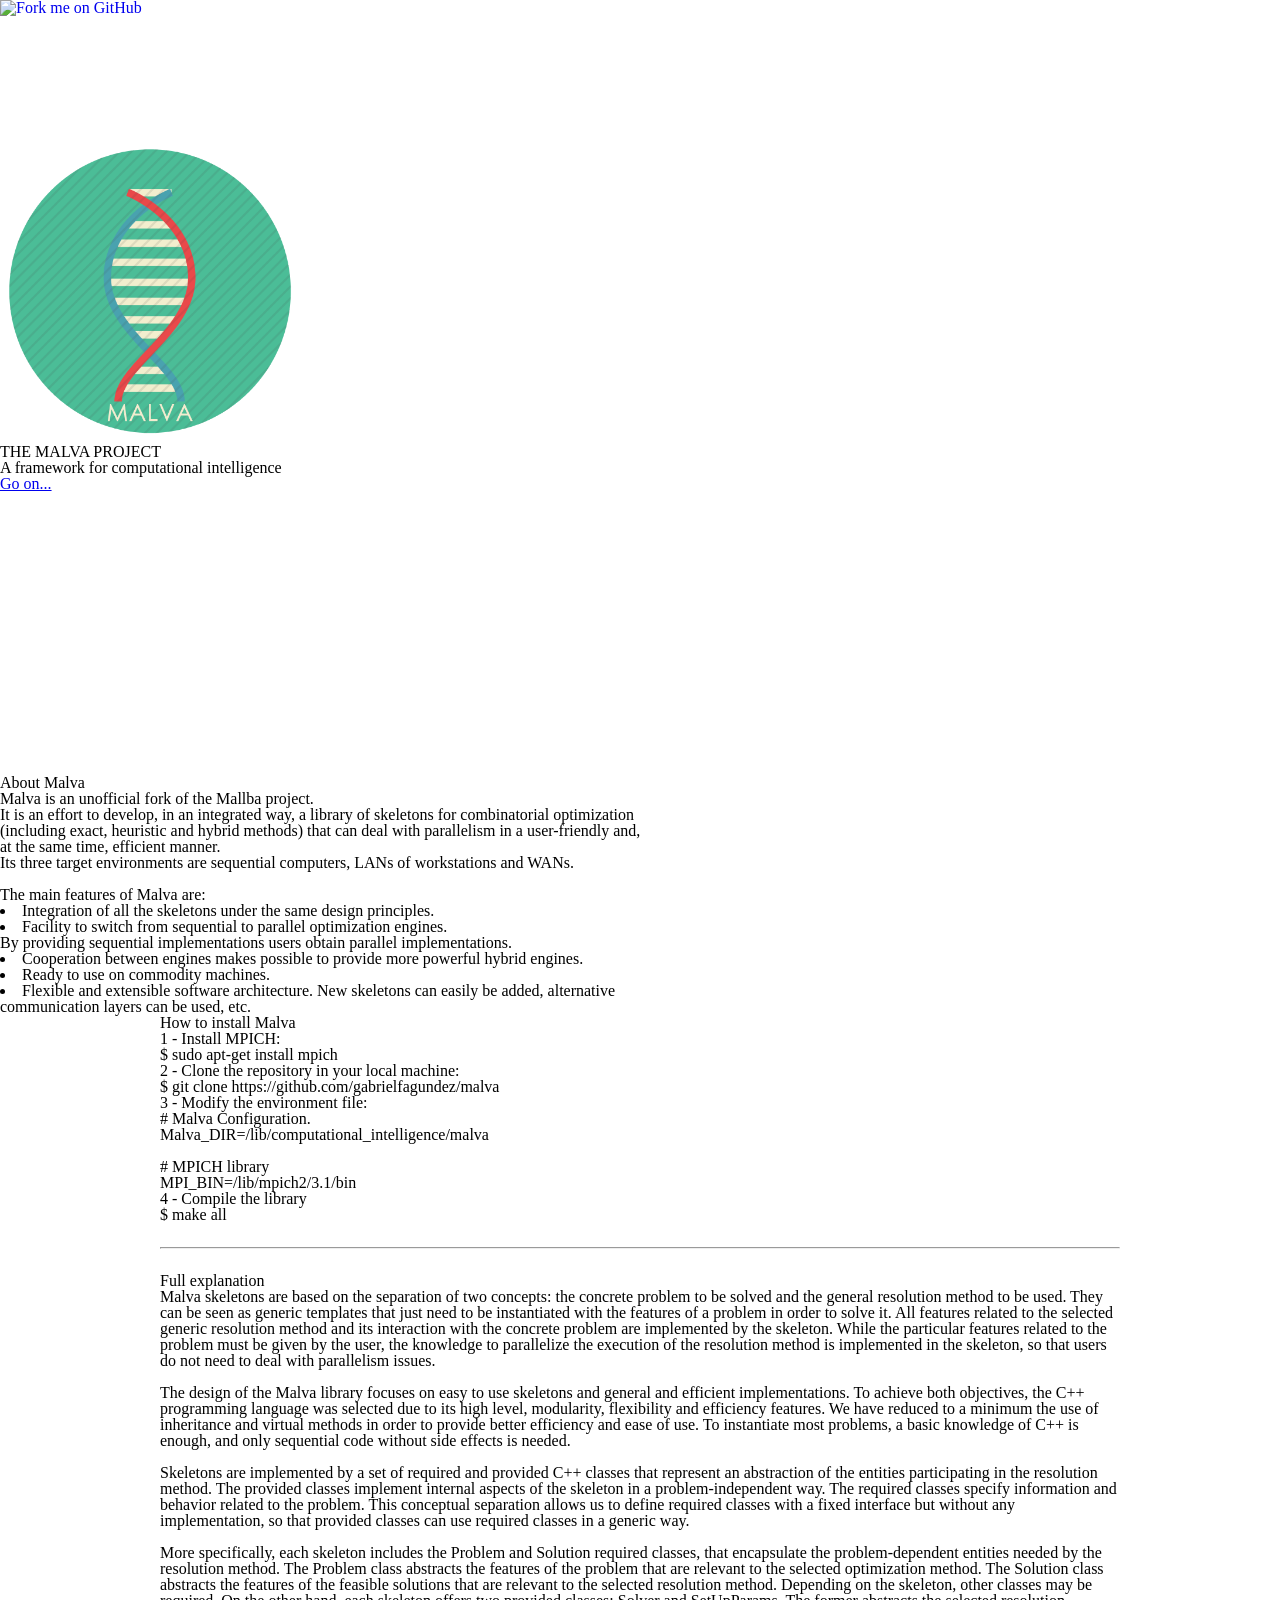
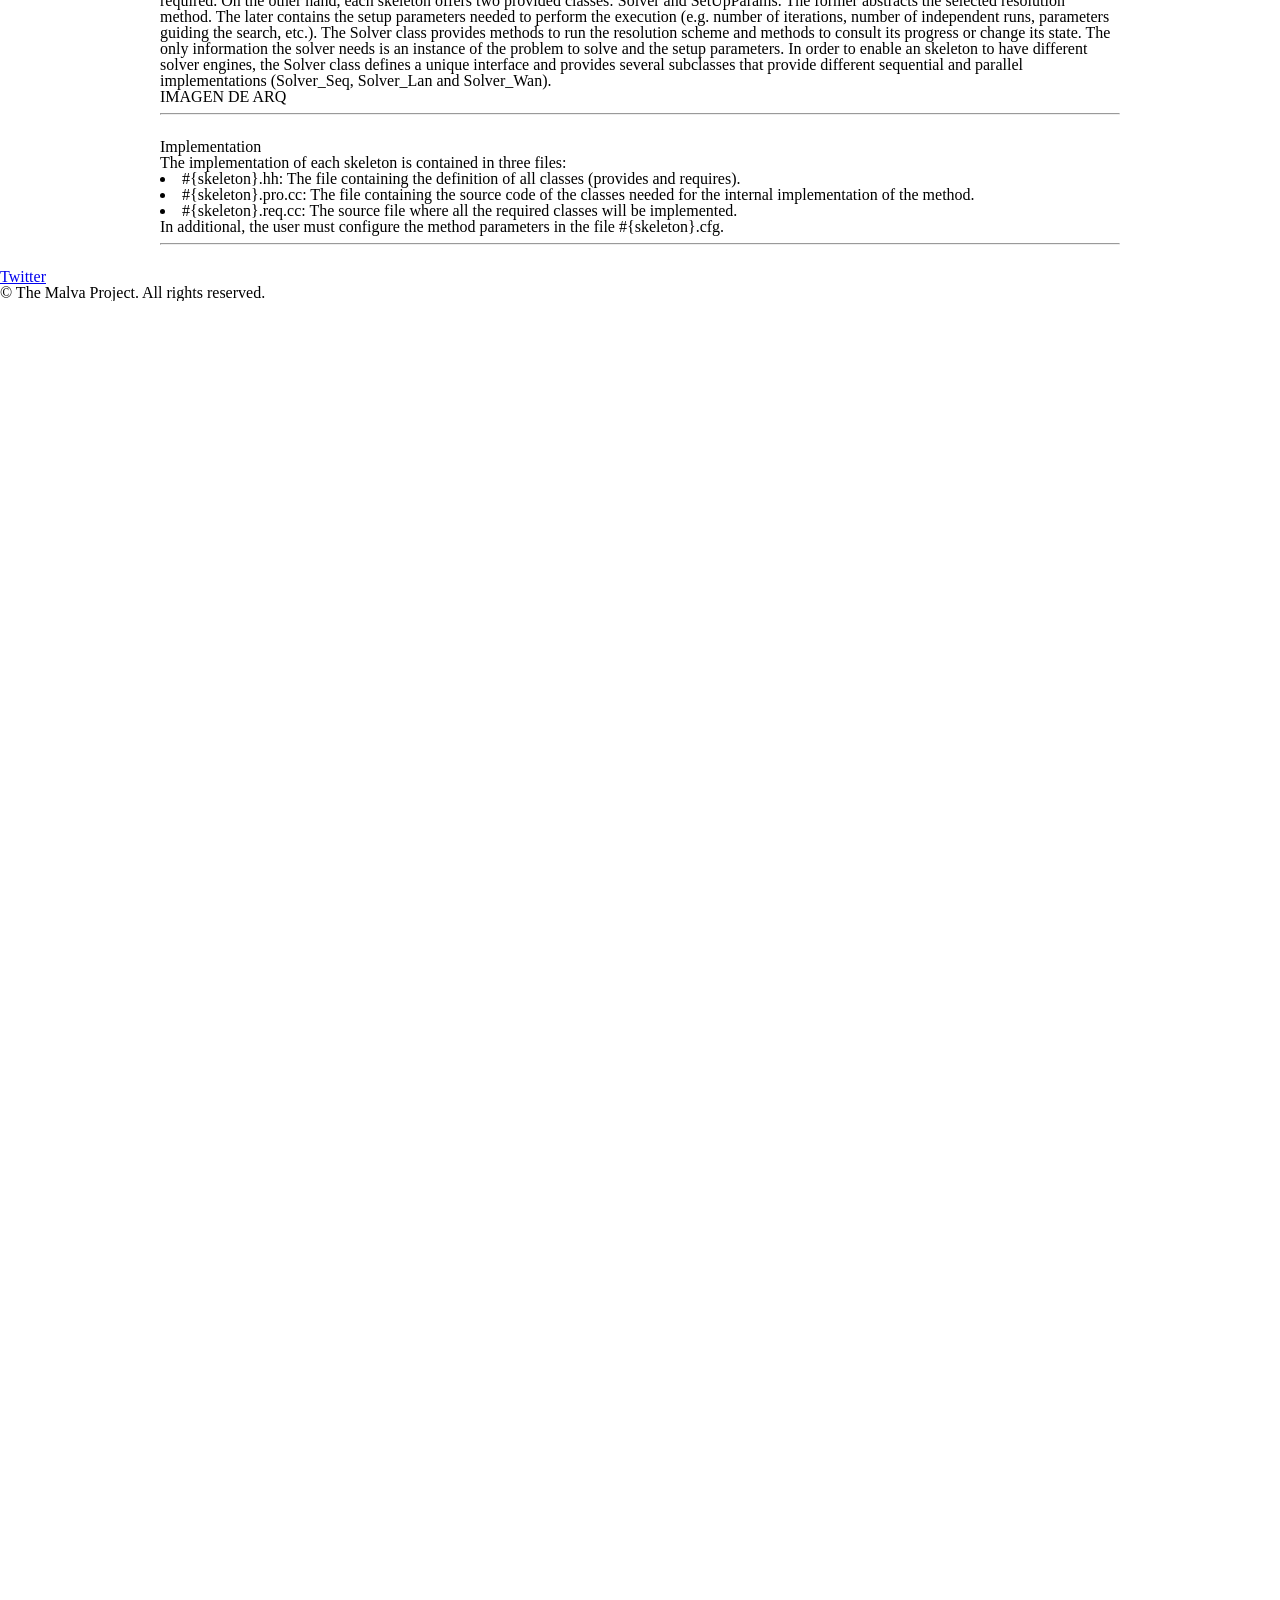
==== commit e86cb721: "Add ribbon and fix some text" ====
--- a/index.html
+++ b/index.html
@@ -64,9 +64,9 @@
 				<header>
 					<h2>How to install Malva</h2>
 				</header>
-                <p>1 - Install mpich:</p>
+                <p>1 - Install MPICH:</p>
                 <div class="with-border">
-                    $ sudo apt-get install MPICH
+                    $ sudo apt-get install mpich
                 </div>
 
                 <p>2 - Clone the repository in your local machine:</p>
@@ -186,4 +186,11 @@
 			</div>
 		</section>
 	</body>
+
+    <a href="https://github.com/gabrielfagundez/malva">
+        <img style="position: absolute; top: 0; left: 0; border: 0;"
+             src="https://github-camo.global.ssl.fastly.net/567c3a48d796e2fc06ea80409cc9dd82bf714434/68747470733a2f2f73332e616d617a6f6e6177732e636f6d2f6769746875622f726962626f6e732f666f726b6d655f6c6566745f6461726b626c75655f3132313632312e706e67"
+             alt="Fork me on GitHub"
+             data-canonical-src="https://s3.amazonaws.com/github/ribbons/forkme_left_darkblue_121621.png">
+    </a>
 </html>
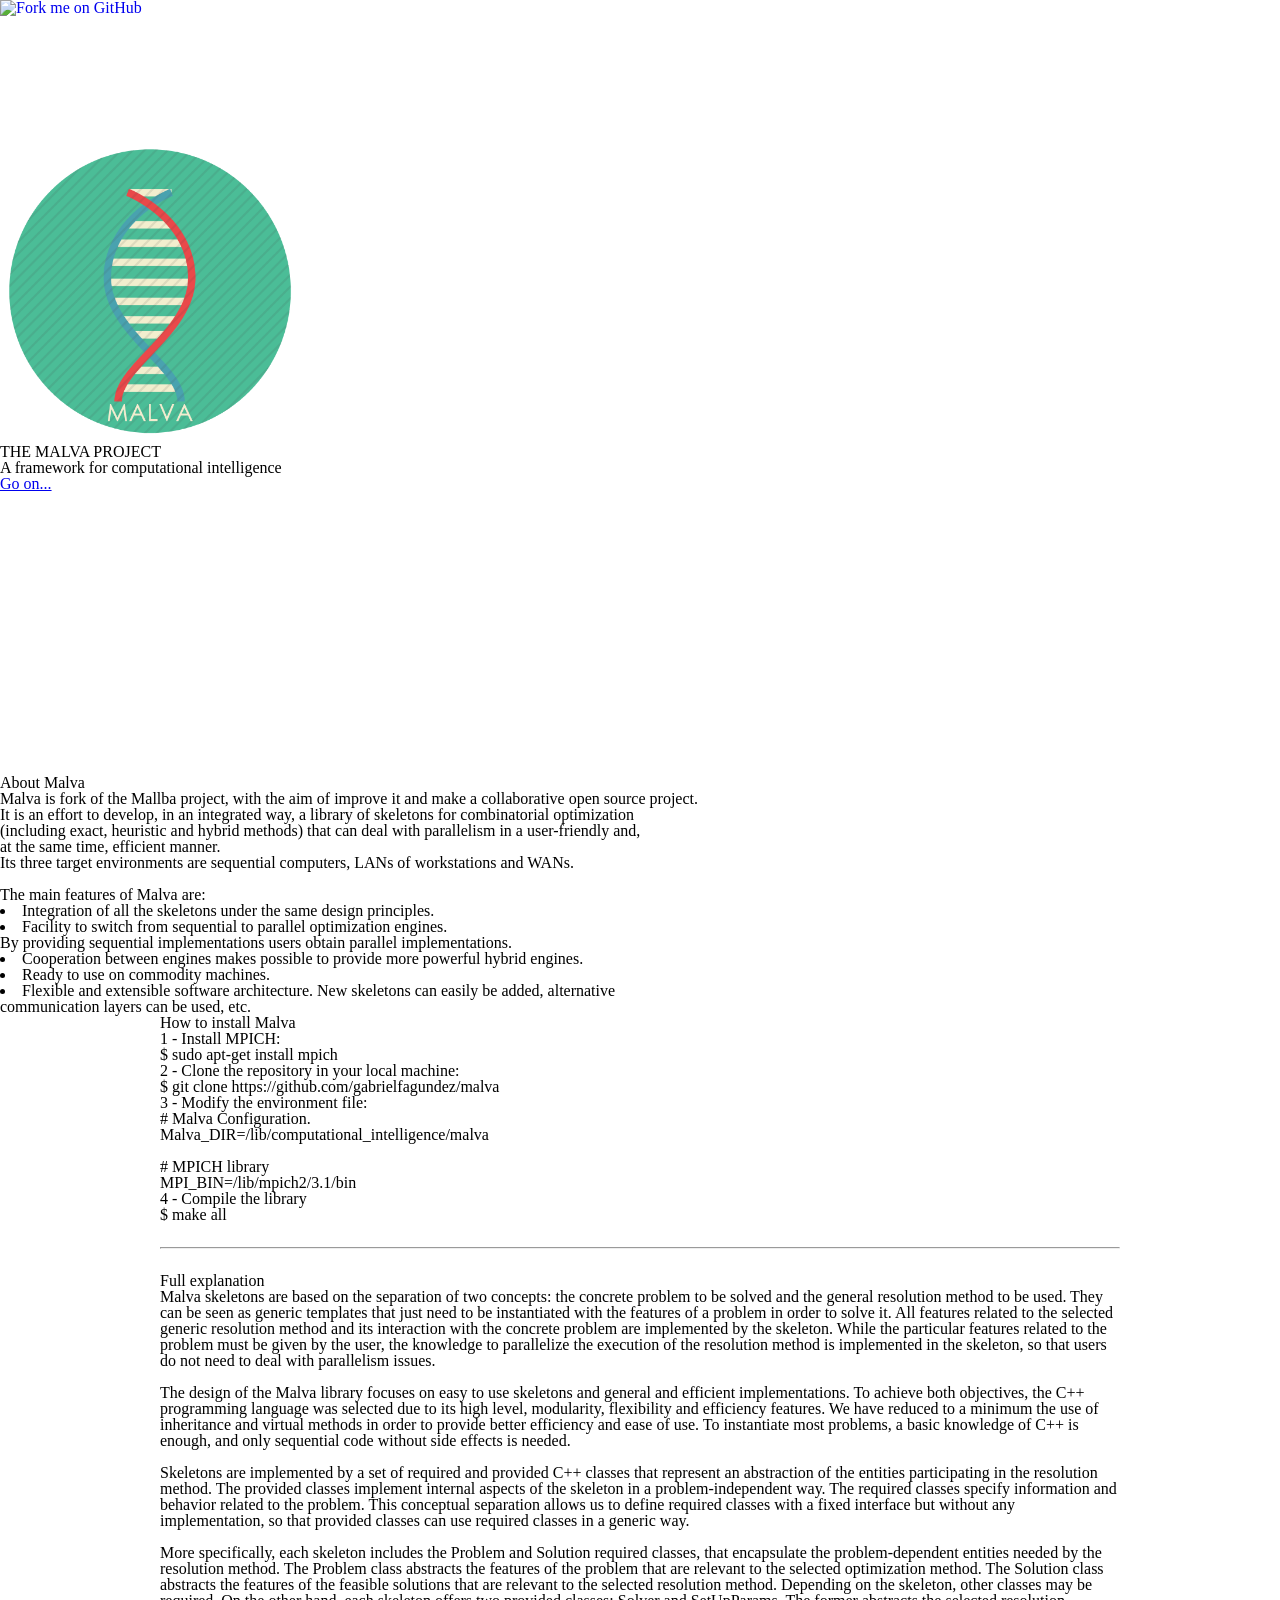
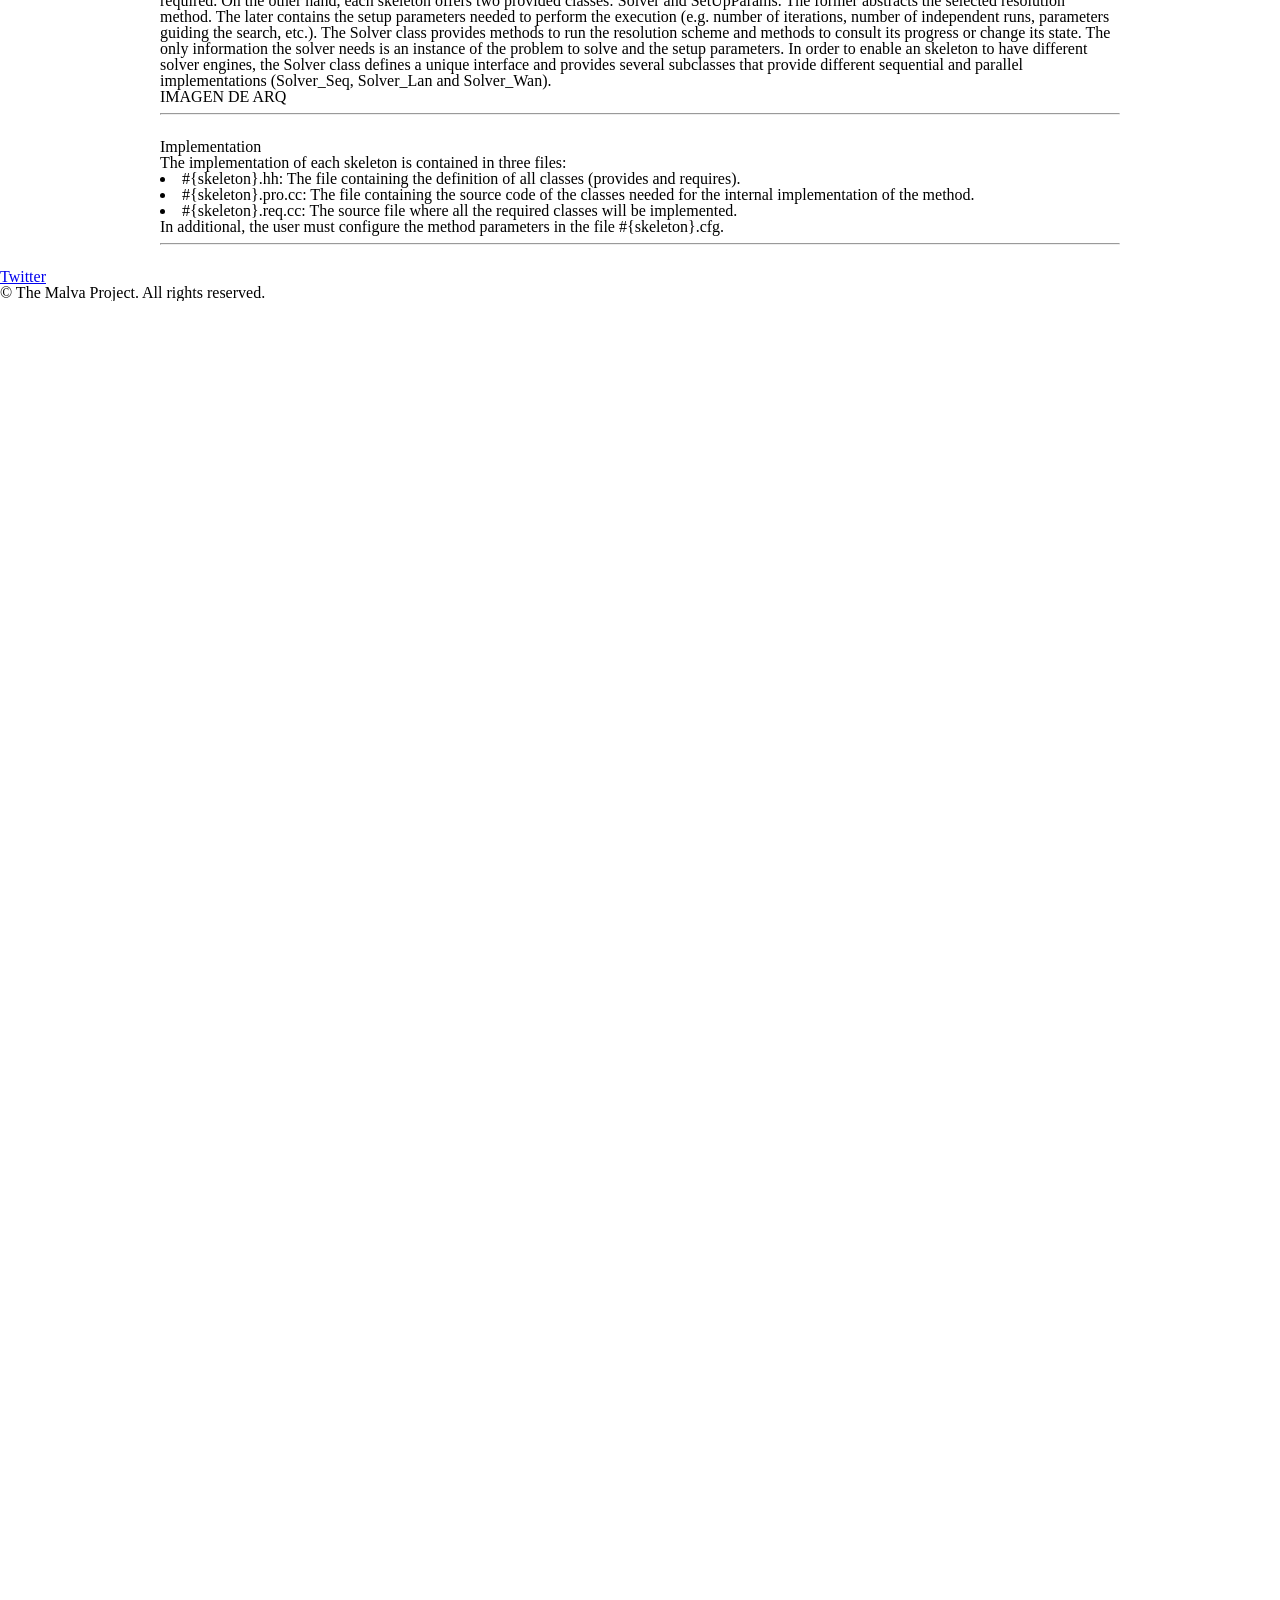
==== commit 90f3ece6: "Fix first paragraph" ====
--- a/index.html
+++ b/index.html
@@ -37,7 +37,7 @@
 					<h2>About Malva</h2>
 				</header>
 				<p>
-                    Malva is an unofficial fork of the Mallba project. <br/>
+                    Malva is fork of the Mallba project, with the aim of improve it and make a collaborative open source project. <br/>
                     It is an effort to develop, in an integrated way, a library of skeletons for combinatorial optimization <br/>
                     (including exact, heuristic and hybrid methods) that can deal with parallelism in a user-friendly and, <br/>
                     at the same time, efficient manner.
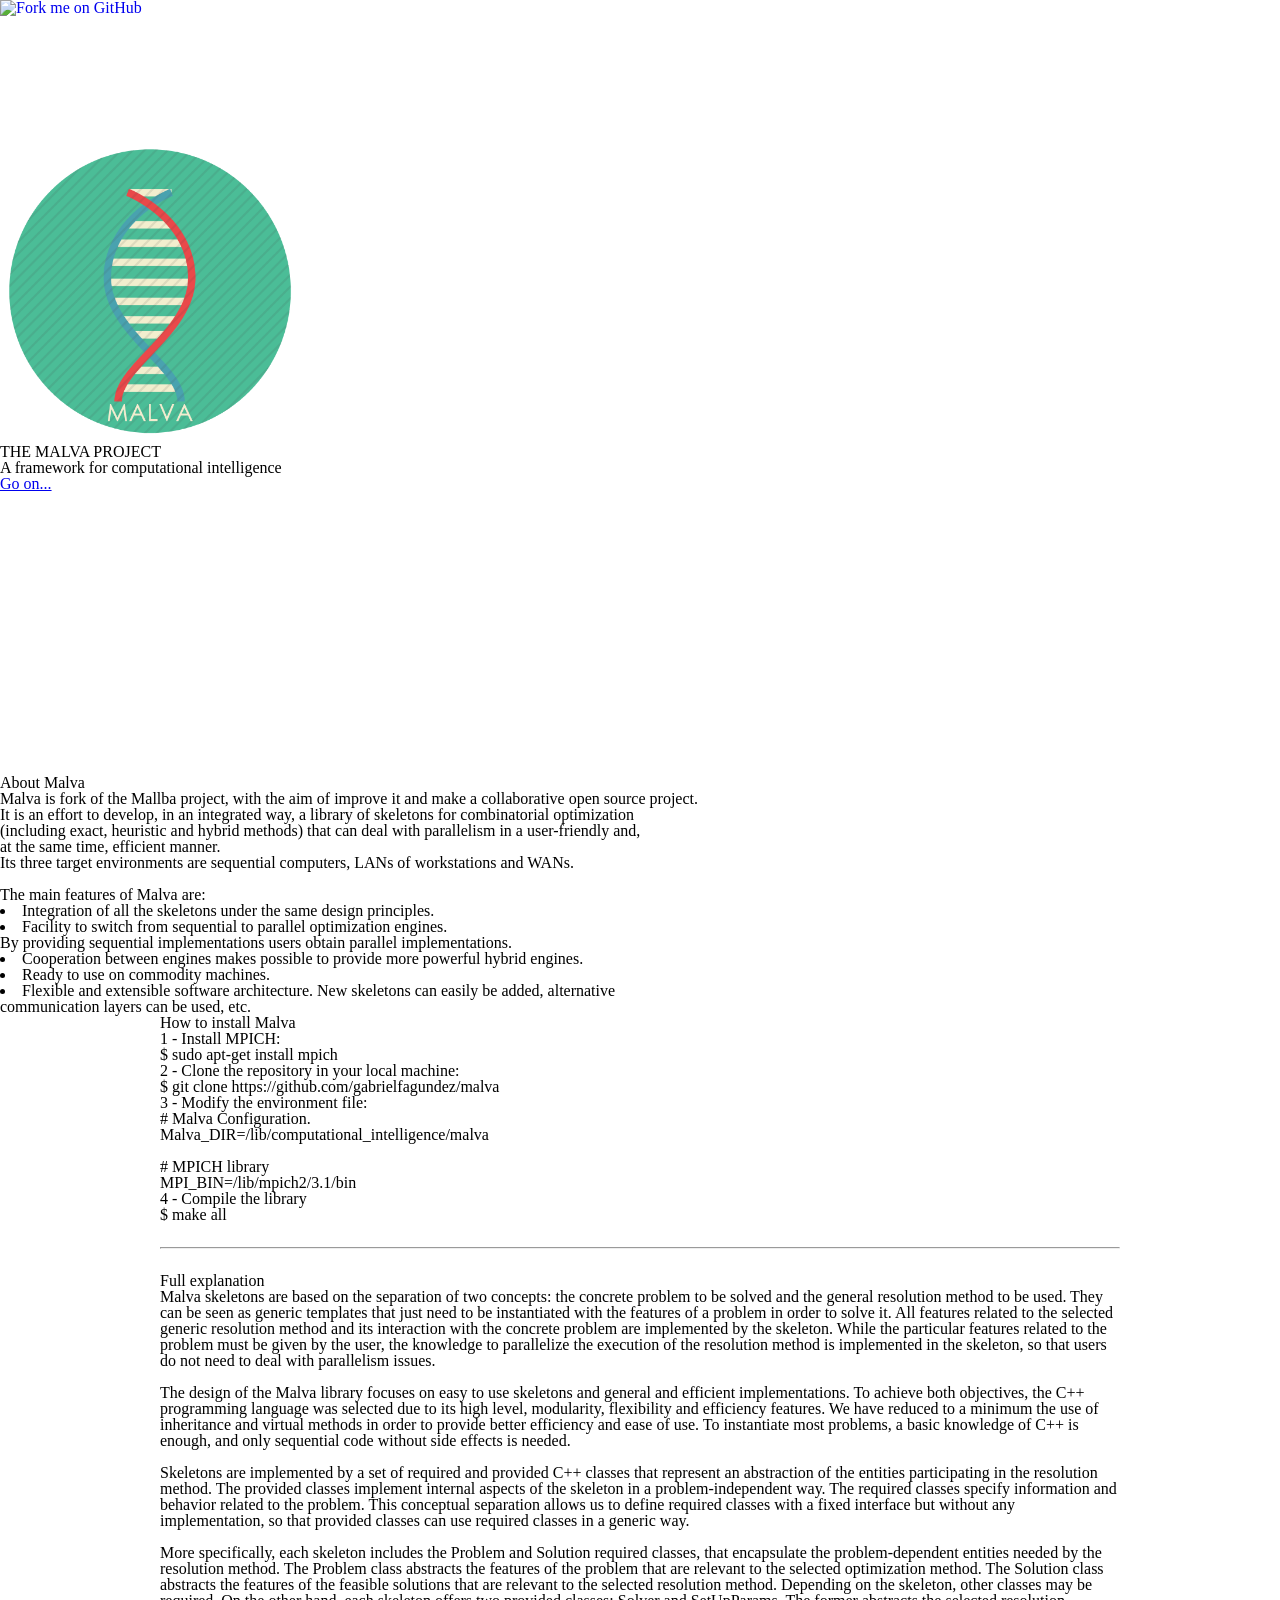
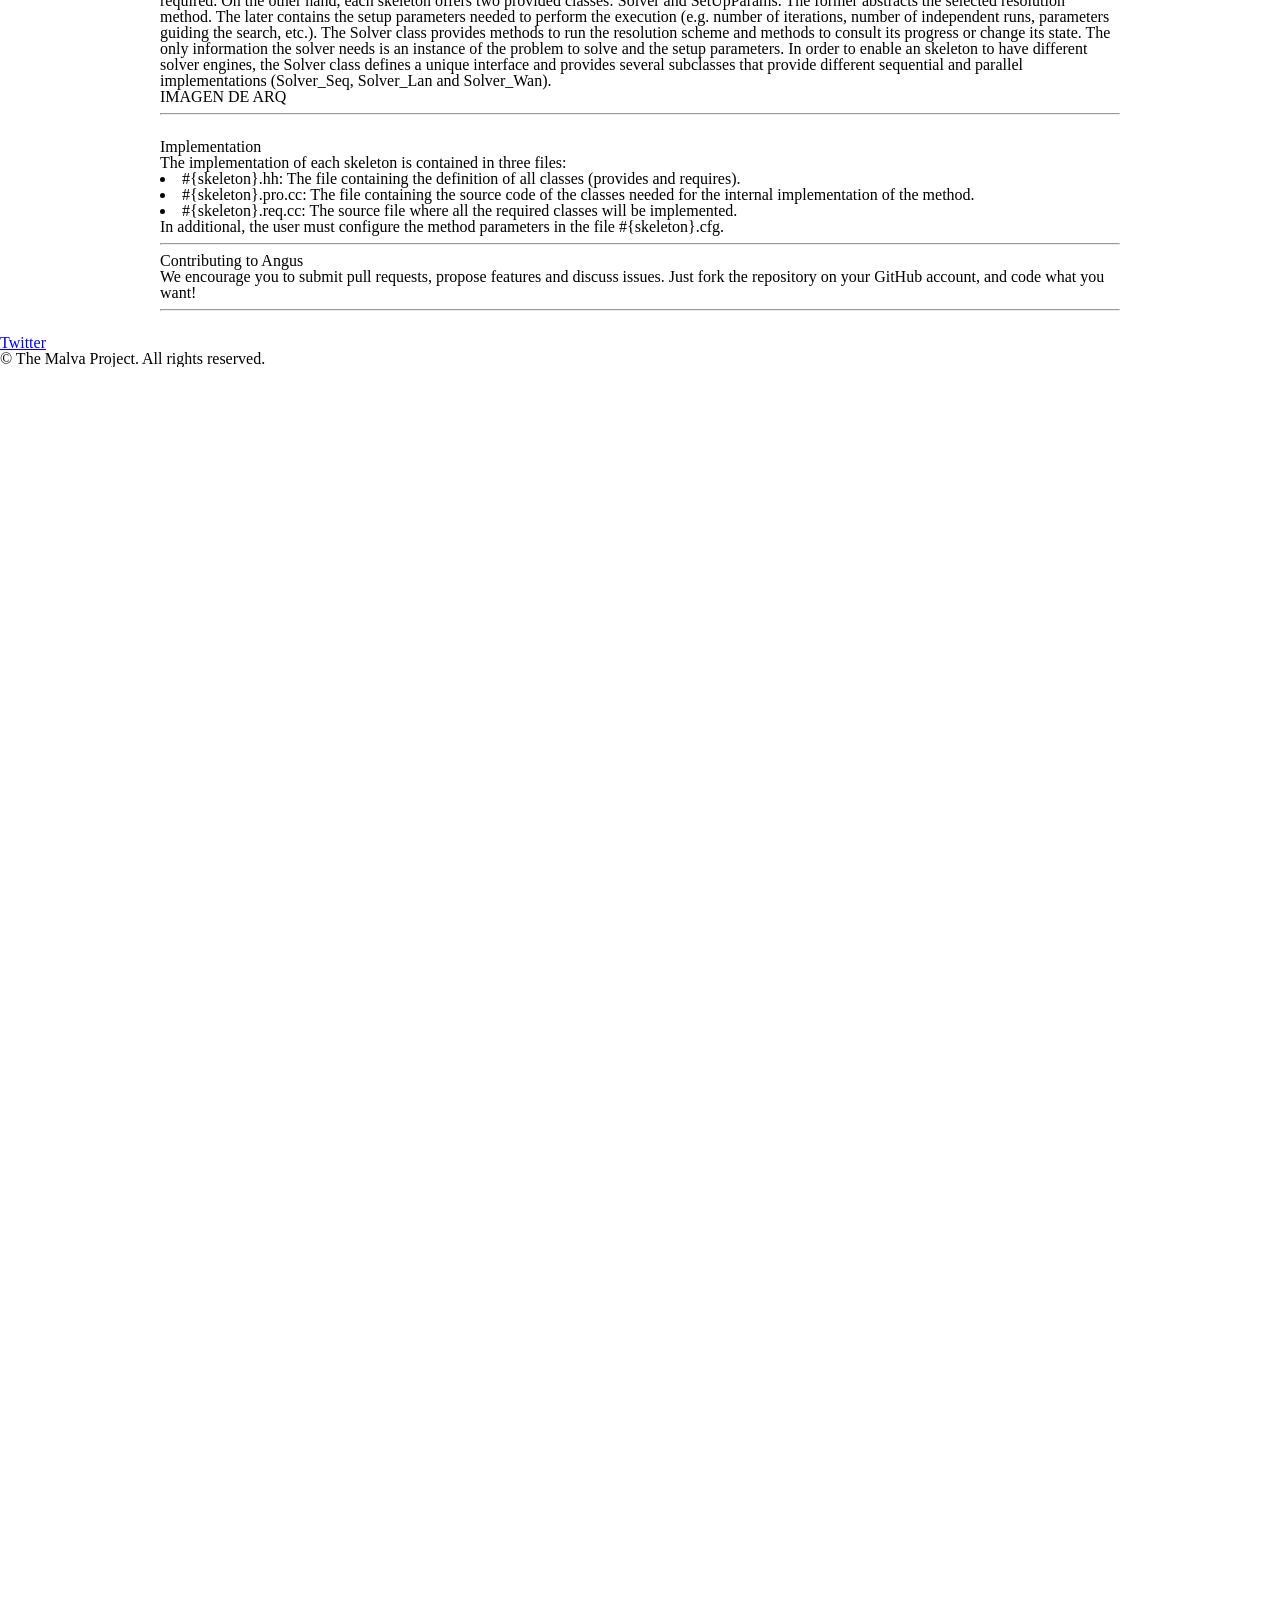
==== commit bc70b1d7: "Add collaboration section" ====
--- a/index.html
+++ b/index.html
@@ -163,7 +163,18 @@
                         In additional, the user must configure the method parameters in the file #{skeleton}.cfg.</li>
                     </div>
 
+                    <hr />
 				</section>
+
+                <section>
+                    <header>
+                        Contributing to Angus
+                    </header>
+                    <p>
+                        We encourage you to submit pull requests, propose features and discuss issues.
+                        Just fork the repository on your GitHub account, and code what you want!
+                    </p>
+                </section>
 
                 <hr />
                 <br/>
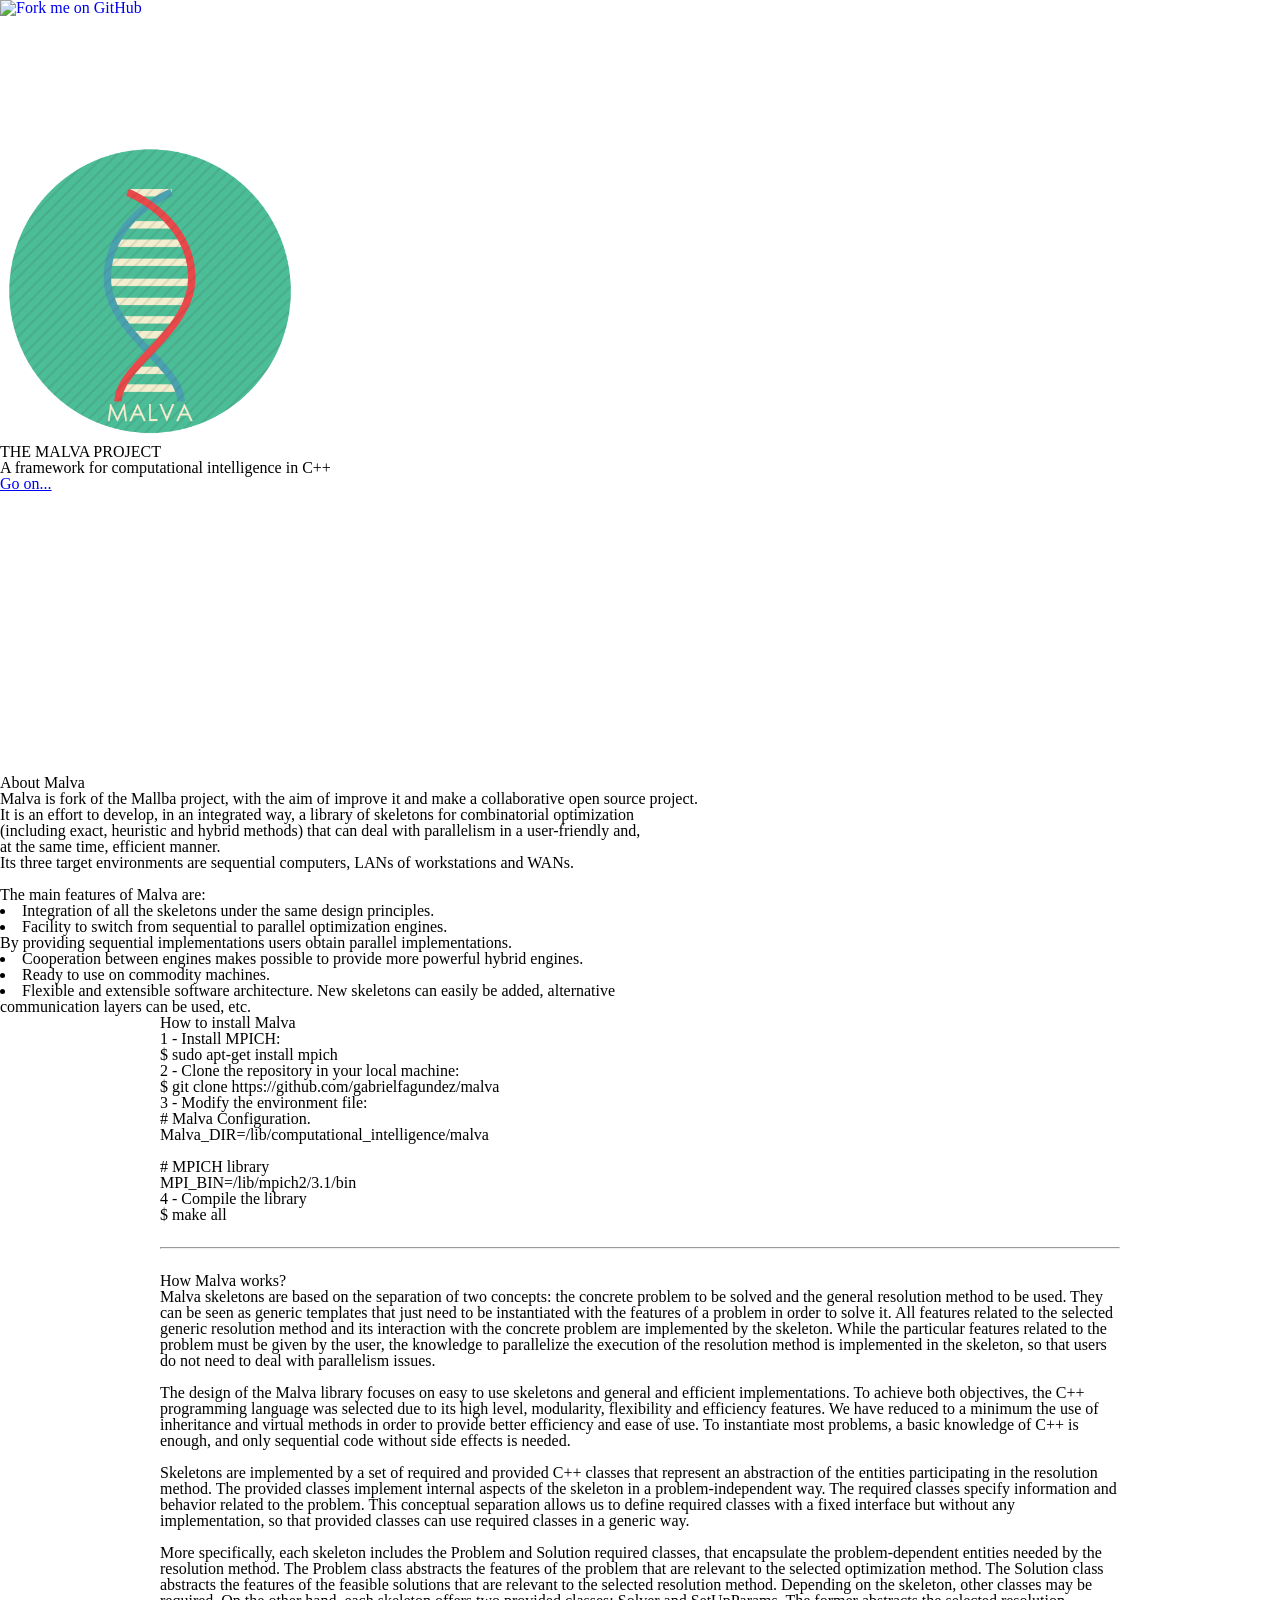
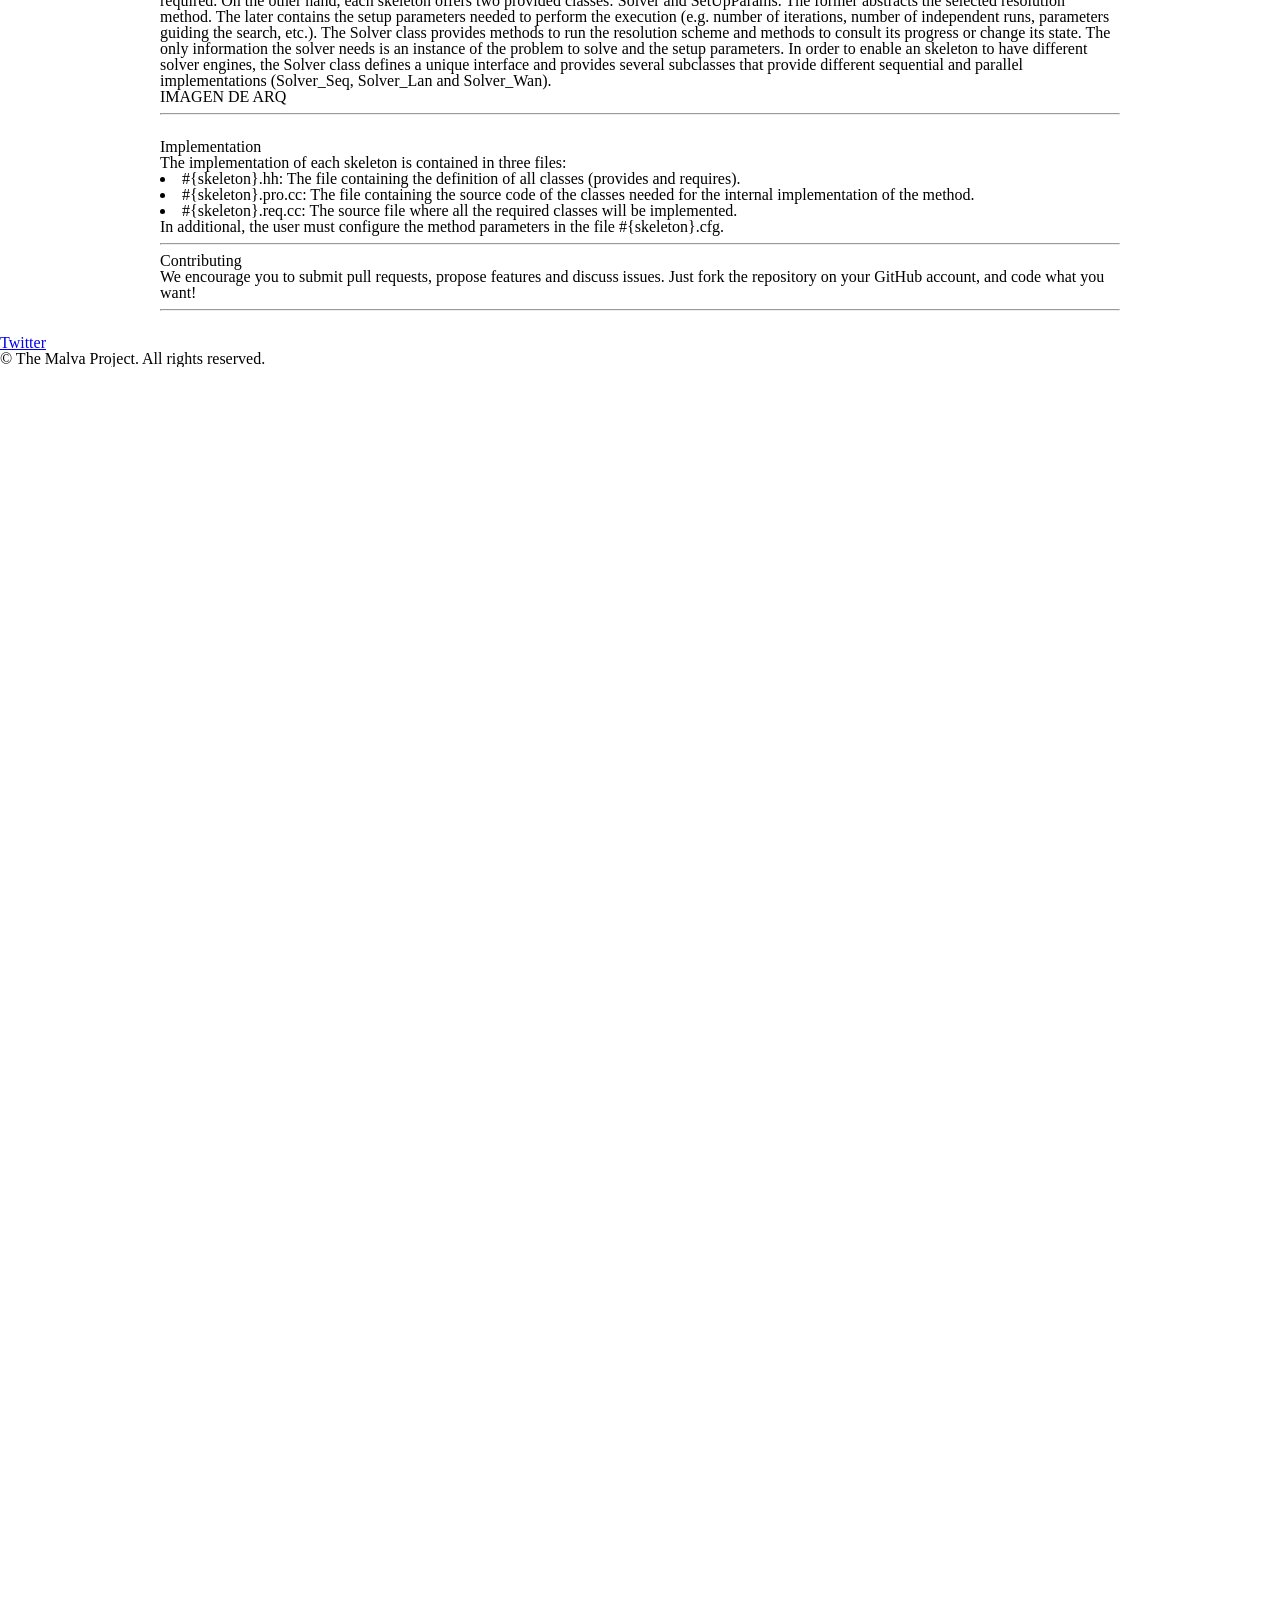
==== commit d539ce3b: "Visual fixes" ====
--- a/index.html
+++ b/index.html
@@ -24,7 +24,7 @@
 				<header>
                     <img src="images/malva/malva_icon.png" width="300px" height="300px">
 					<h1>THE MALVA PROJECT</h1>
-					<p>A framework for computational intelligence</p>
+					<p>A framework for computational intelligence in C++</p>
 				</header>
 				<footer>
 					<a href="#banner" class="button style2 scrolly scrolly-centered">Go on...</a>
@@ -94,7 +94,7 @@
 
 				<section>
                     <header>
-                        <h2>Full explanation</h2>
+                        <h2>How Malva works?</h2>
                     </header>
 
                     <div class="full-explanation">
@@ -168,7 +168,7 @@
 
                 <section>
                     <header>
-                        Contributing to Angus
+                        Contributing
                     </header>
                     <p>
                         We encourage you to submit pull requests, propose features and discuss issues.
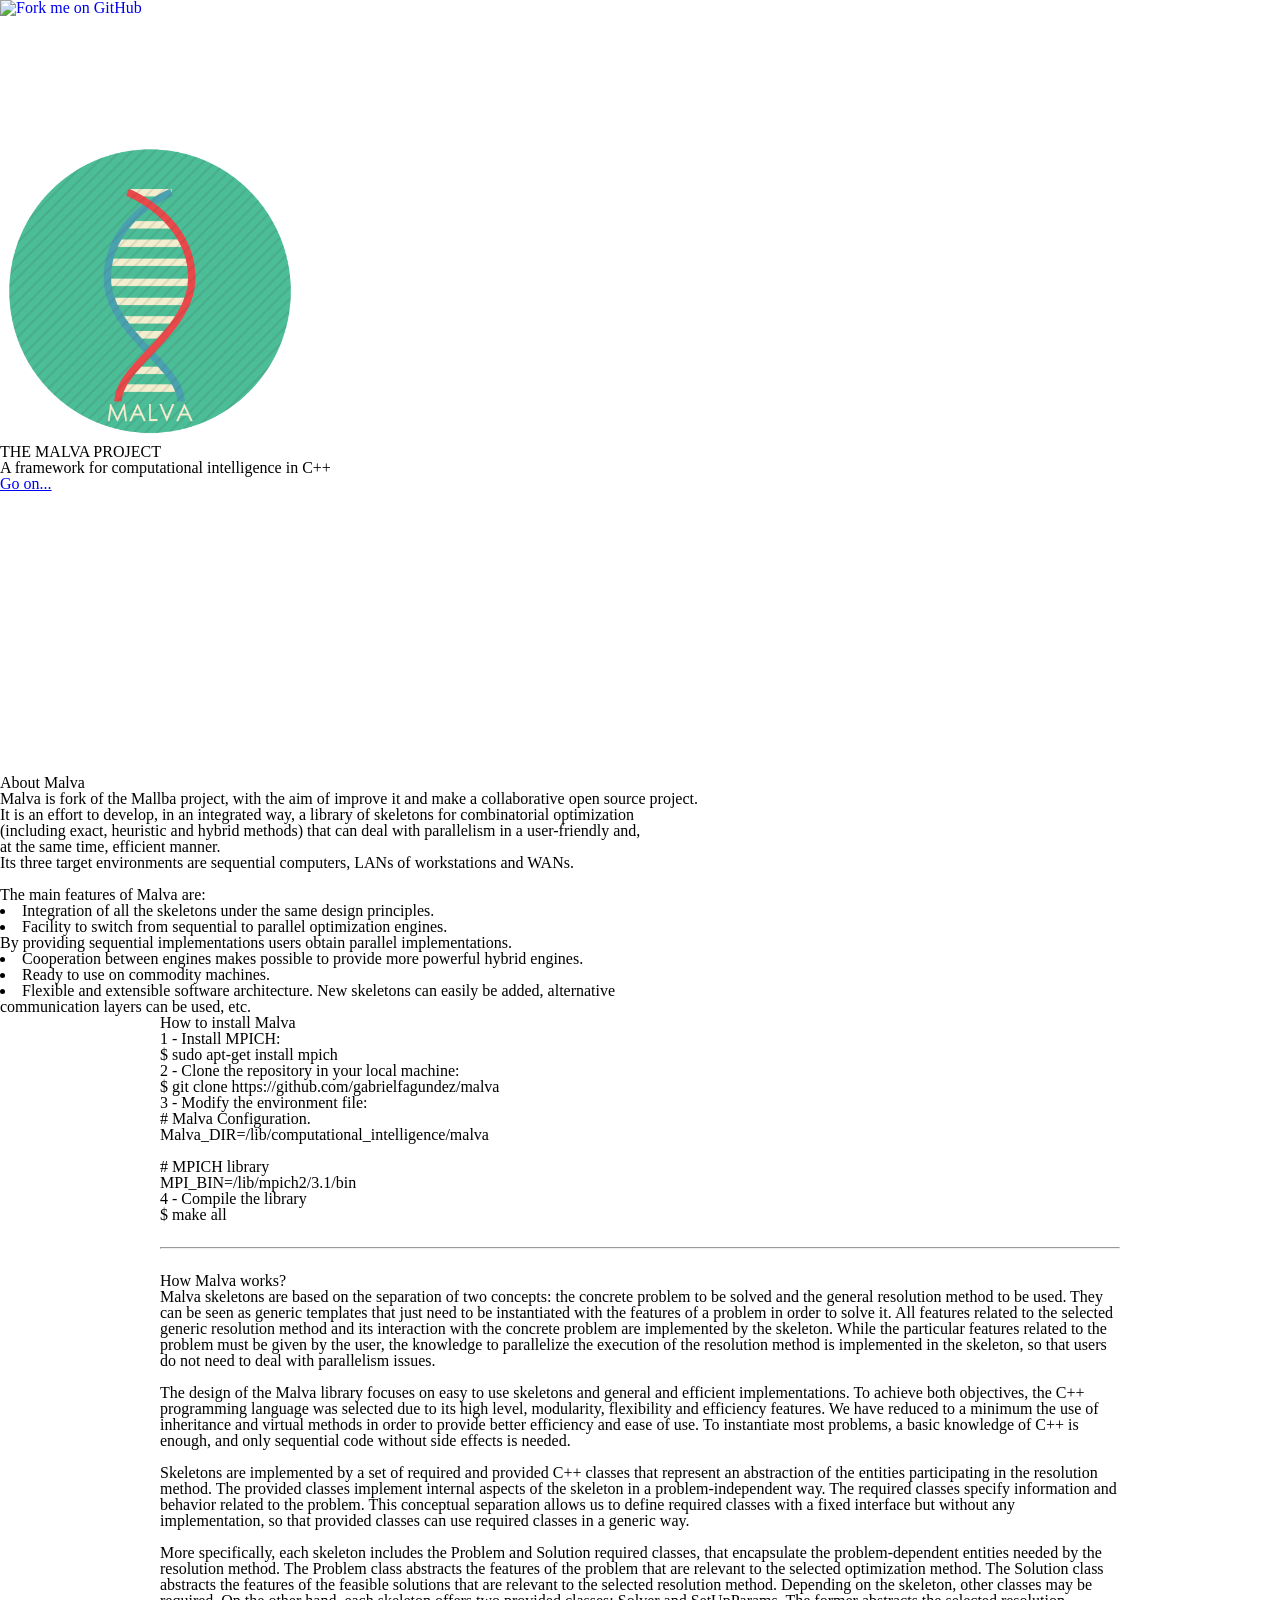
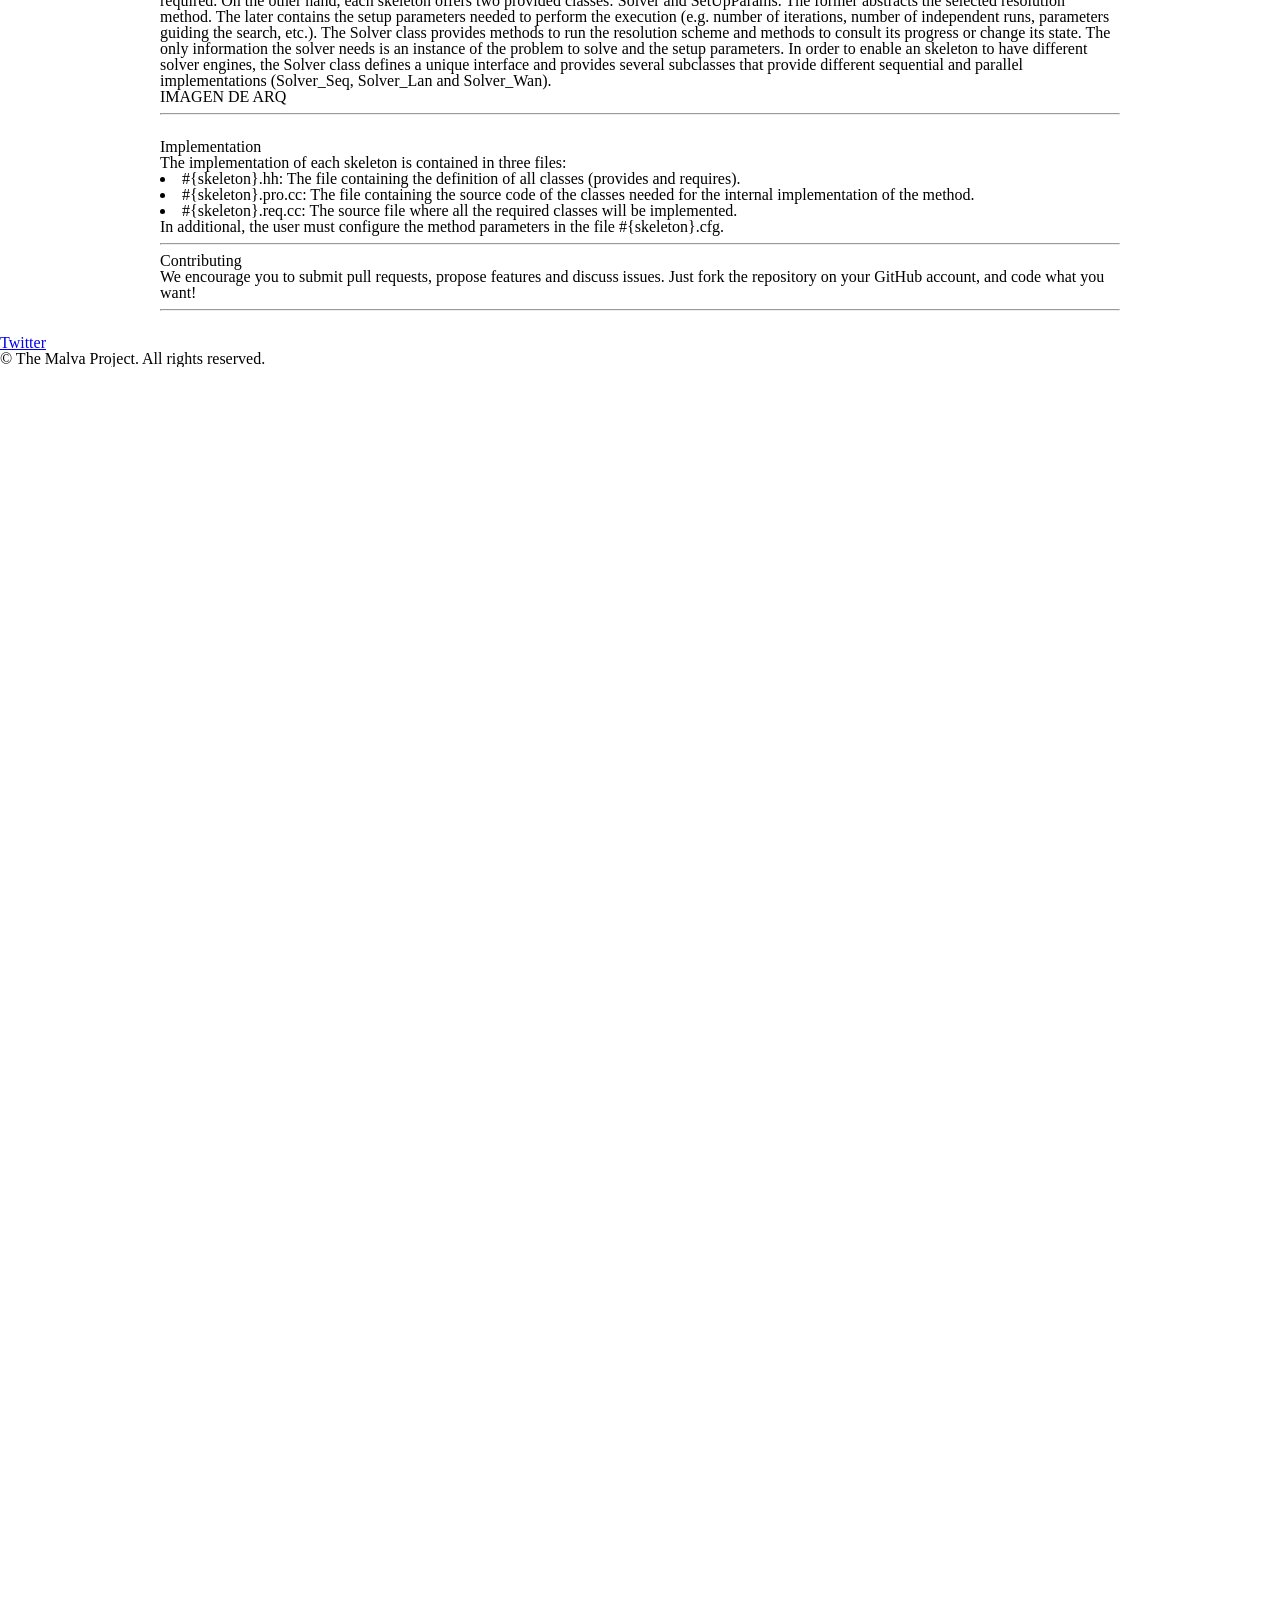
==== commit b075e6b1: "Make a title bigger" ====
--- a/index.html
+++ b/index.html
@@ -168,7 +168,7 @@
 
                 <section>
                     <header>
-                        Contributing
+                        <h2>Contributing</h2>
                     </header>
                     <p>
                         We encourage you to submit pull requests, propose features and discuss issues.
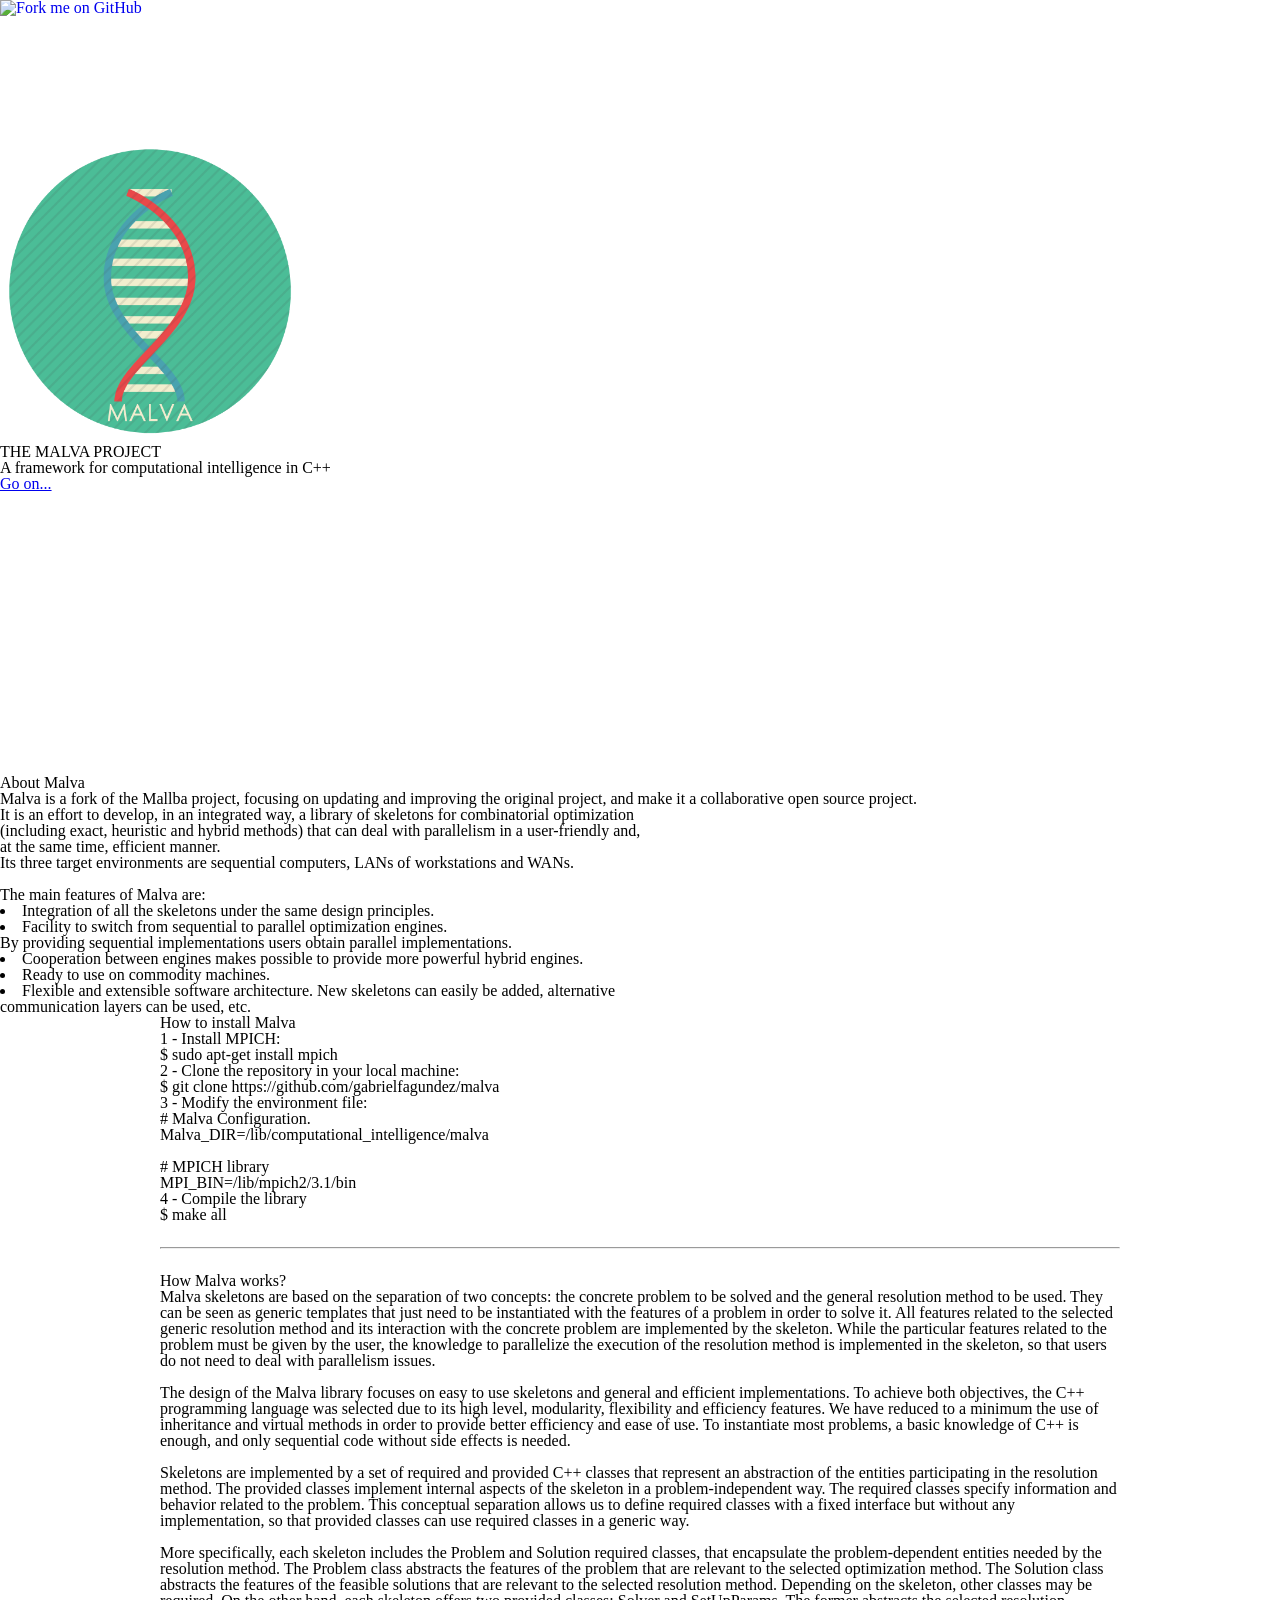
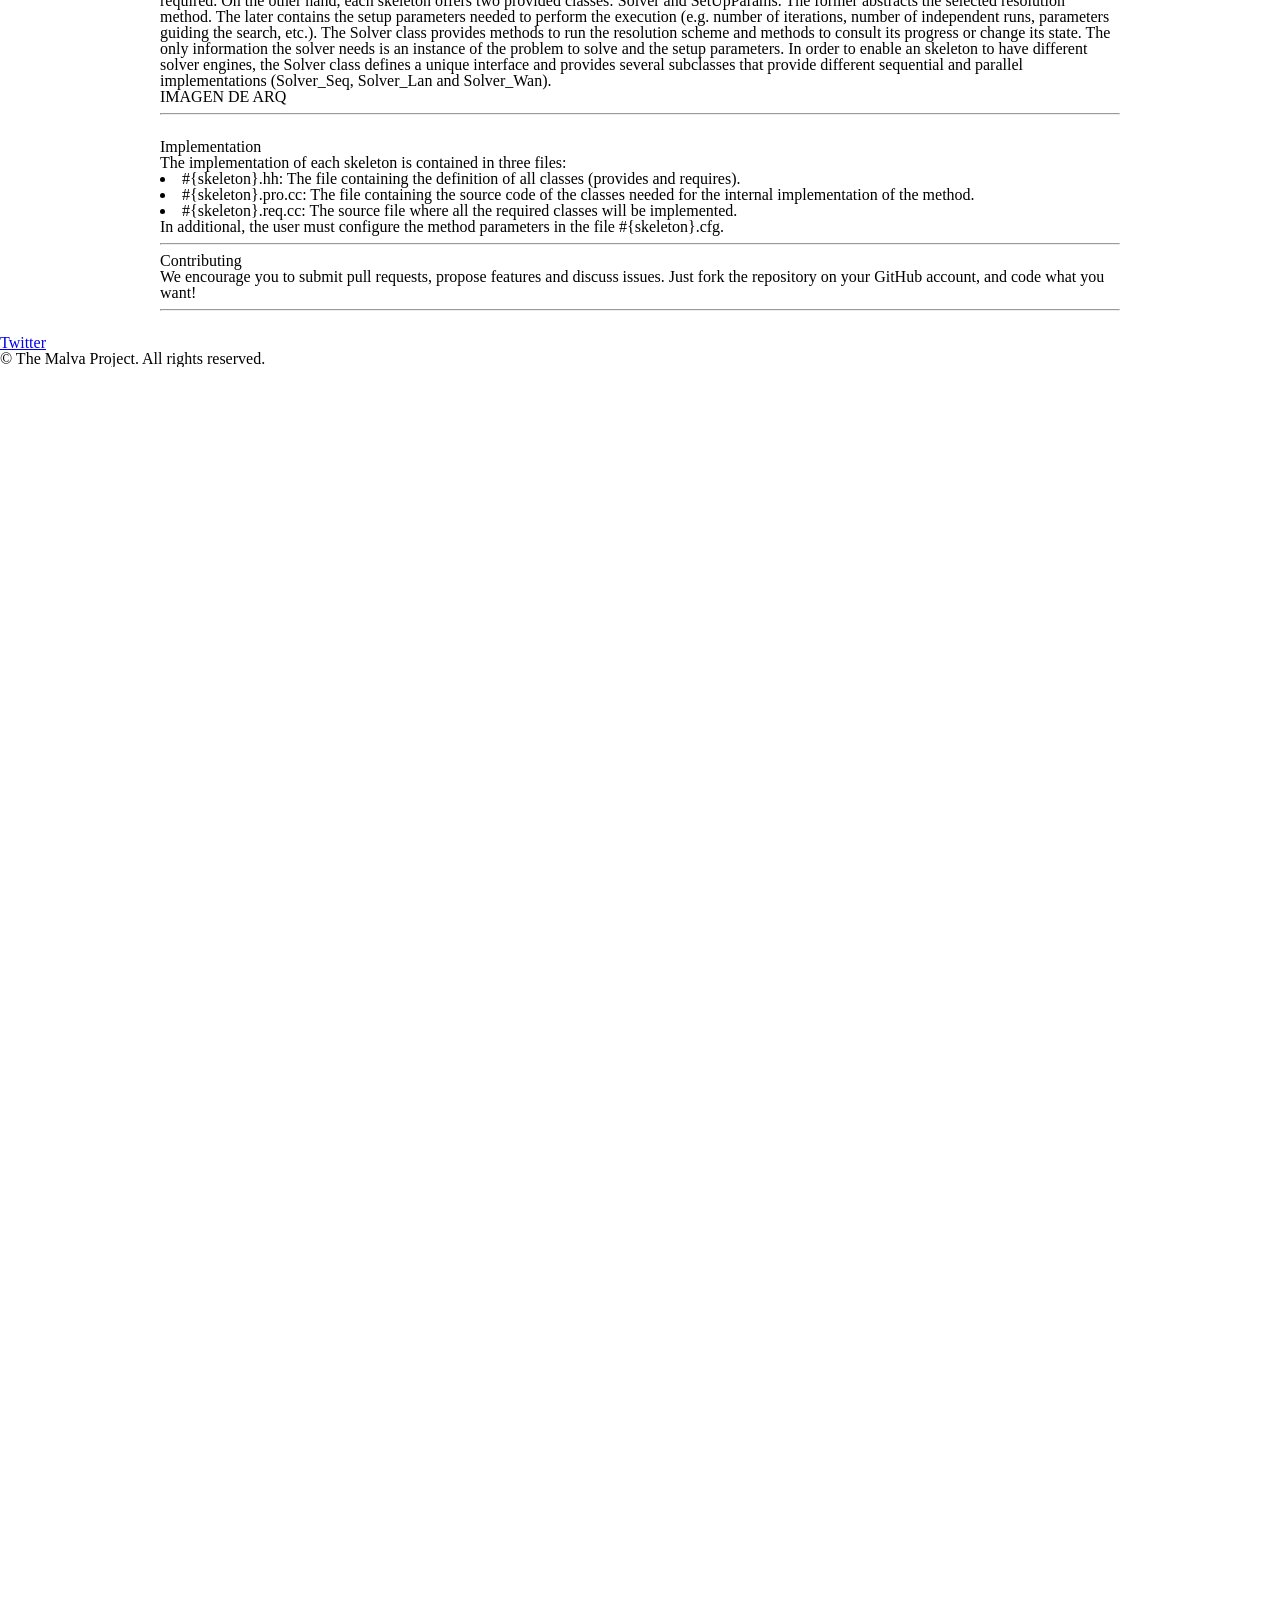
==== commit 044de17d: "Typo on first paragraph" ====
--- a/index.html
+++ b/index.html
@@ -37,7 +37,7 @@
 					<h2>About Malva</h2>
 				</header>
 				<p>
-                    Malva is fork of the Mallba project, with the aim of improve it and make a collaborative open source project. <br/>
+                    Malva is a fork of the Mallba project, focusing on updating and improving the original project, and make it a collaborative open source project. <br/>
                     It is an effort to develop, in an integrated way, a library of skeletons for combinatorial optimization <br/>
                     (including exact, heuristic and hybrid methods) that can deal with parallelism in a user-friendly and, <br/>
                     at the same time, efficient manner.
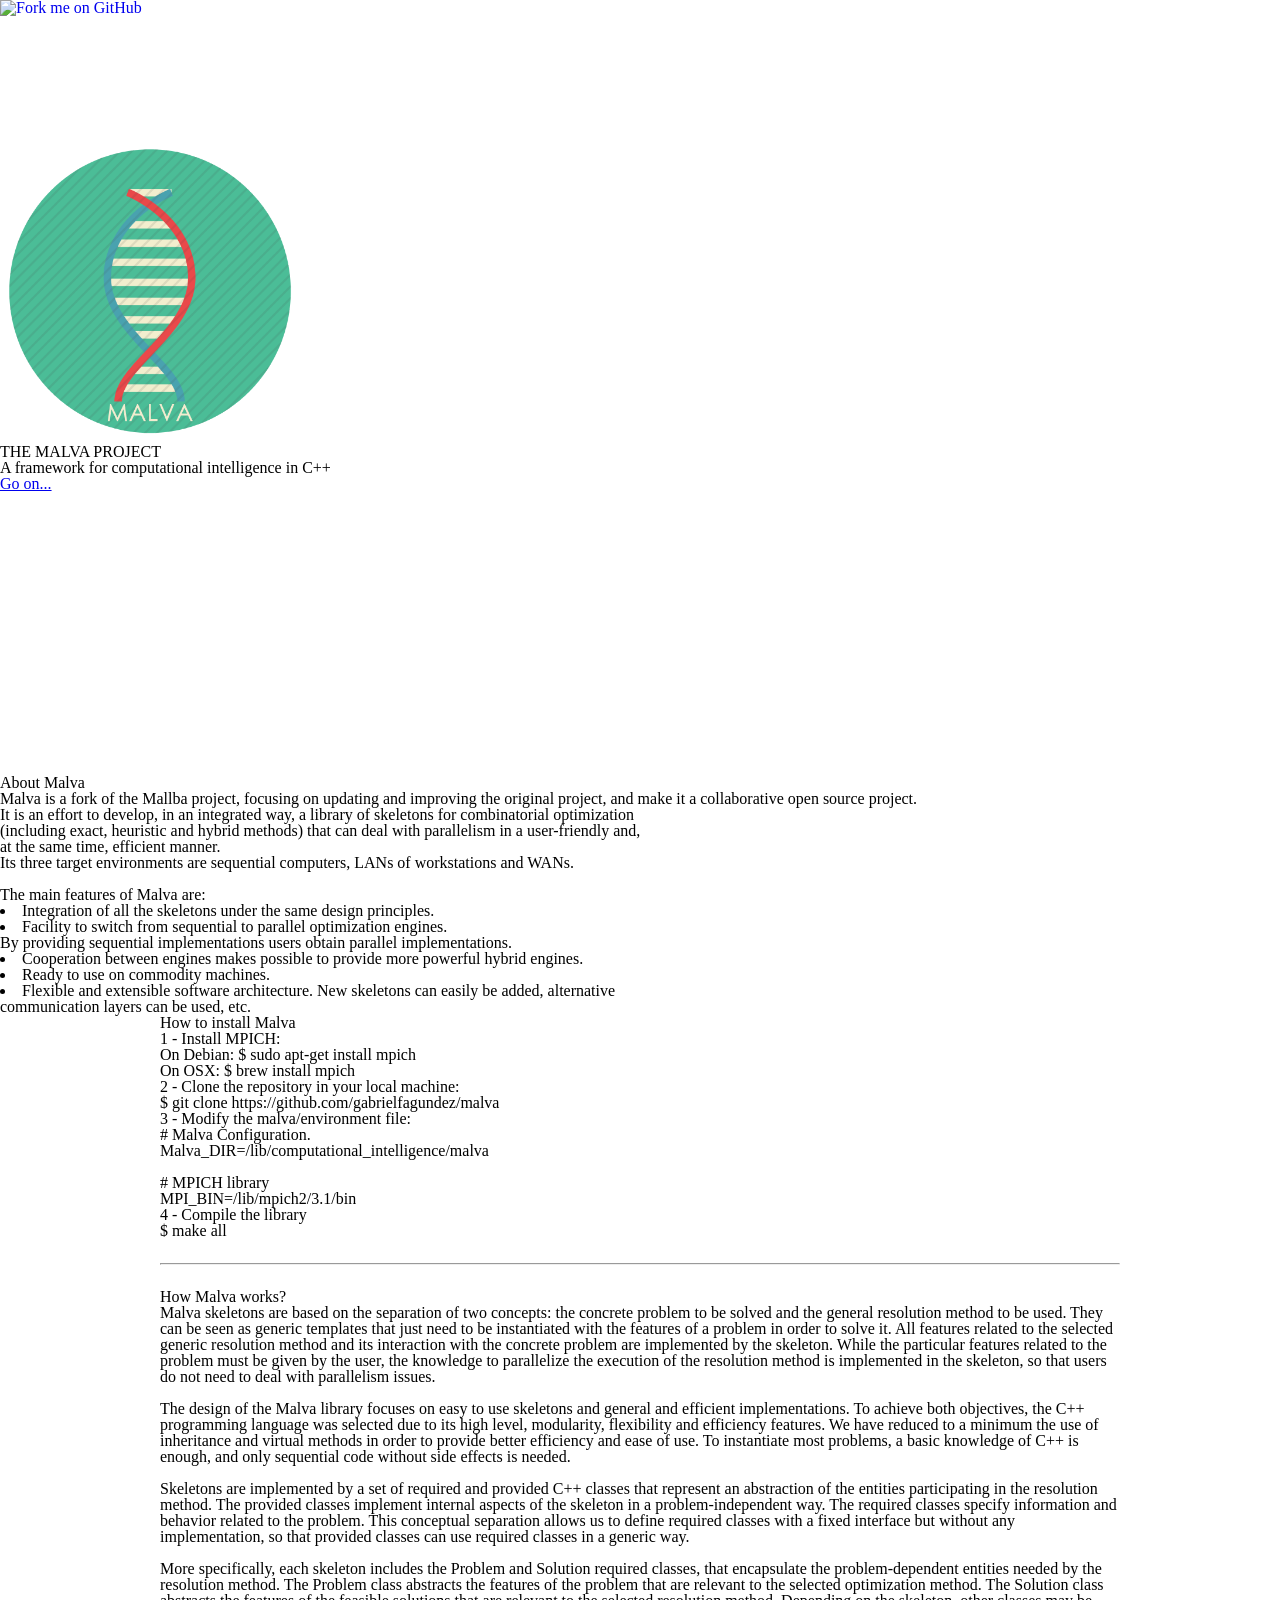
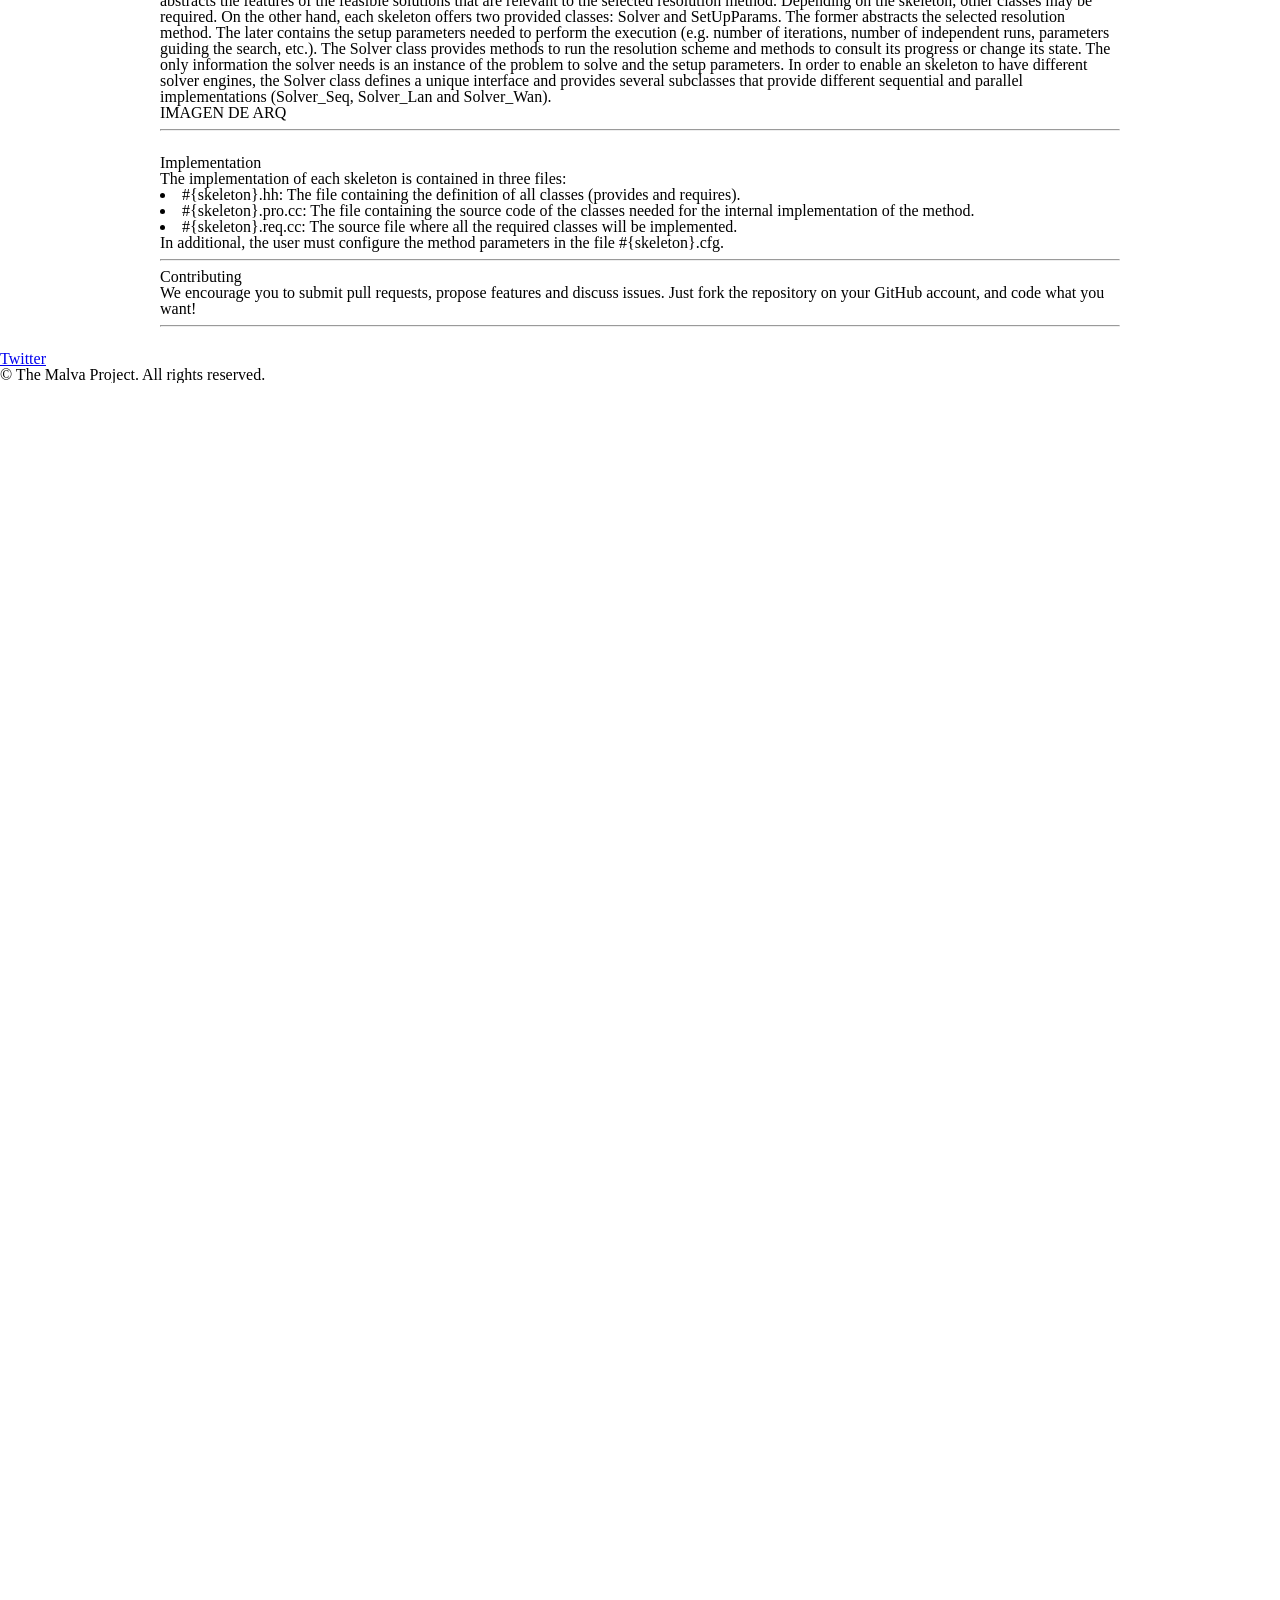
==== commit eef1f92c: "Minor fixes" ====
--- a/index.html
+++ b/index.html
@@ -66,7 +66,8 @@
 				</header>
                 <p>1 - Install MPICH:</p>
                 <div class="with-border">
-                    $ sudo apt-get install mpich
+                    On Debian: $ sudo apt-get install mpich <br />
+                    On OSX: $ brew install mpich <br />
                 </div>
 
                 <p>2 - Clone the repository in your local machine:</p>
@@ -74,7 +75,7 @@
                     $ git clone https://github.com/gabrielfagundez/malva
                 </div>
 
-                <p>3 - Modify the environment file:</p>
+                <p>3 - Modify the malva/environment file:</p>
                 <div class="with-border">
                     # Malva Configuration.<br/>
                     Malva_DIR=/lib/computational_intelligence/malva<br/>
